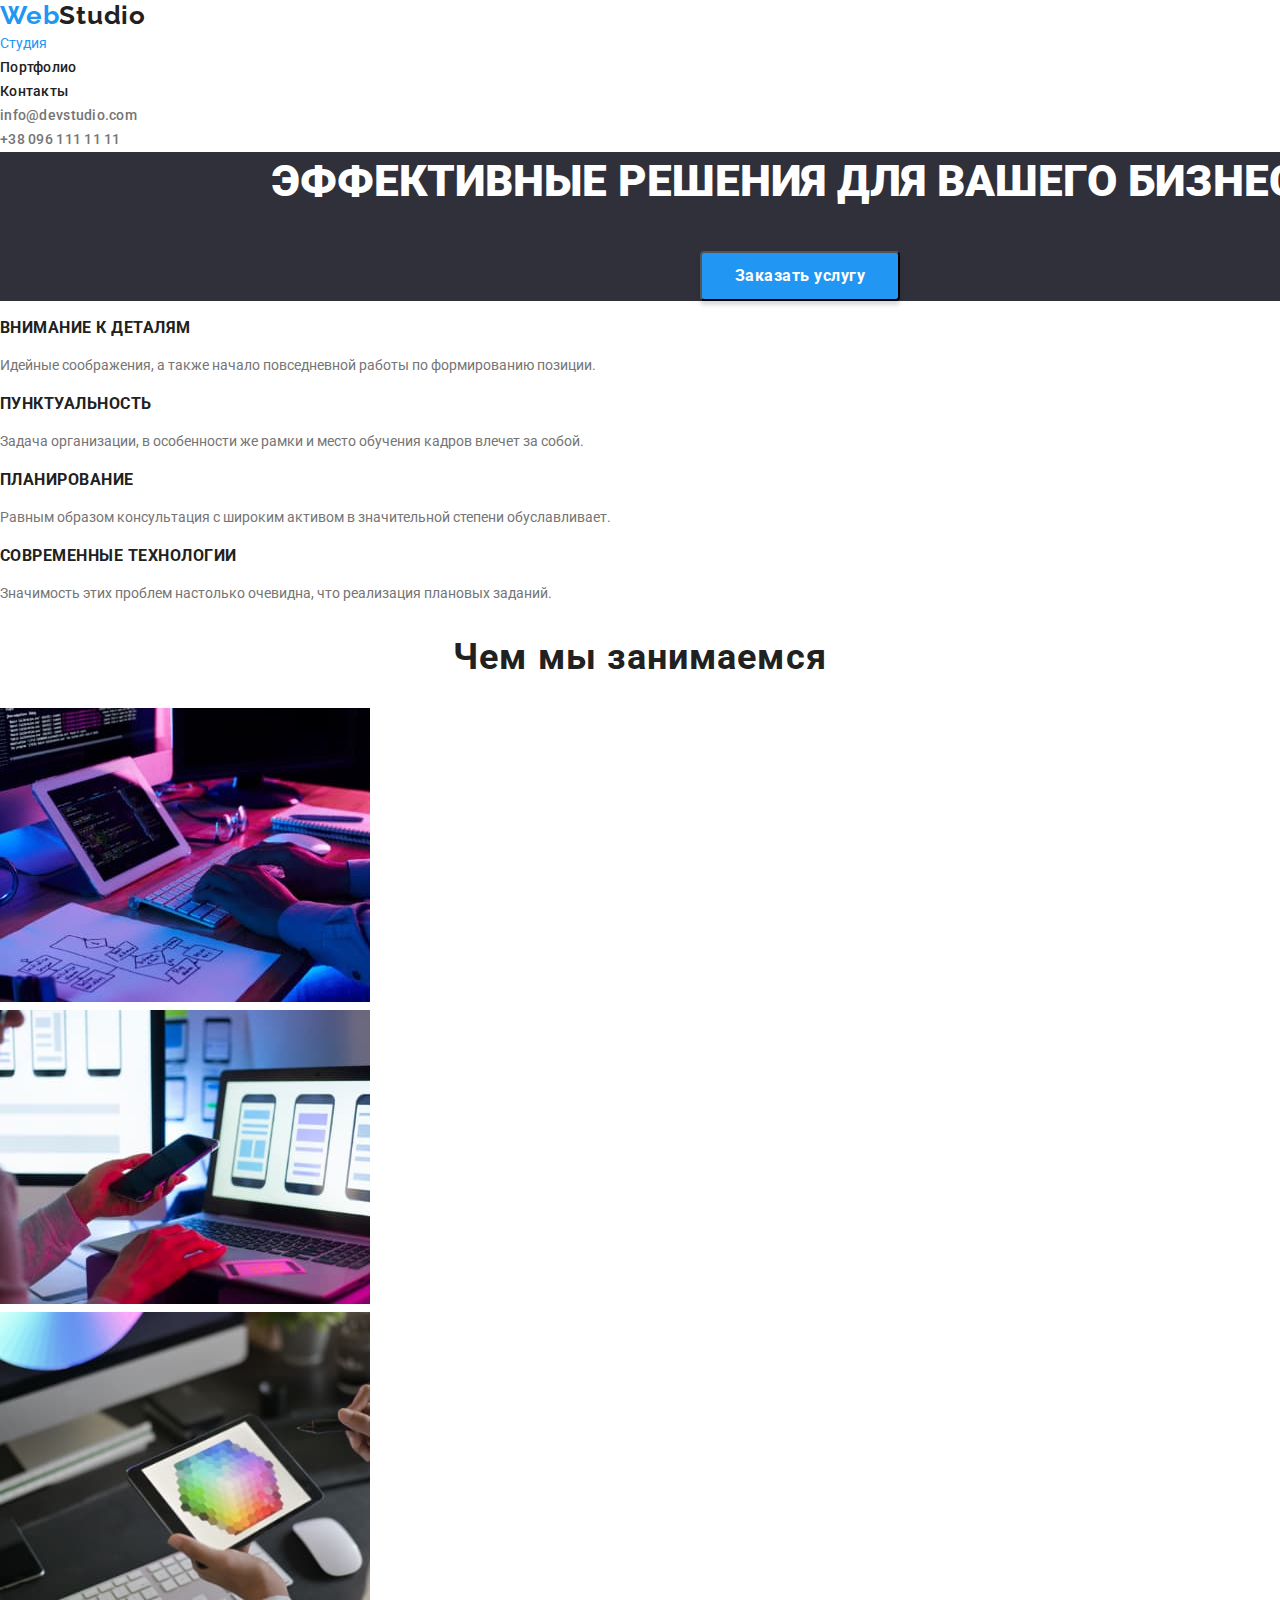
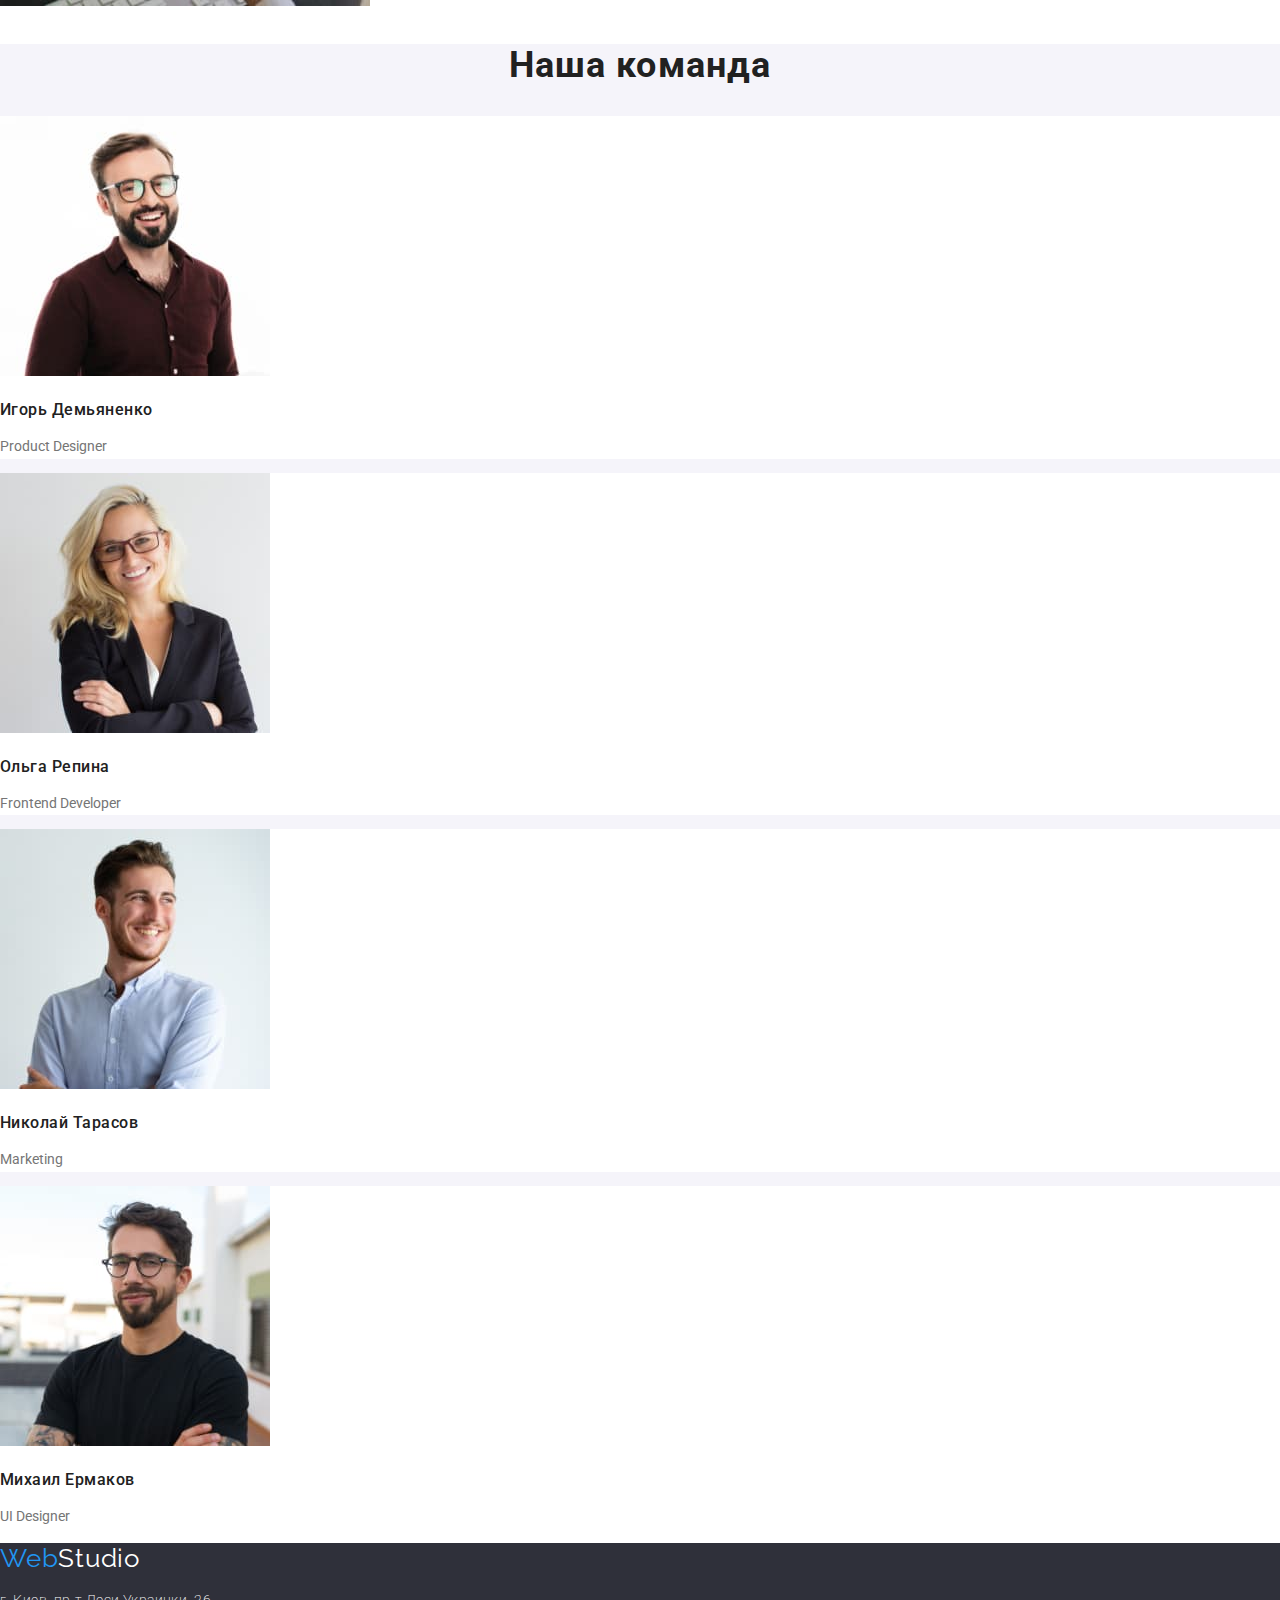
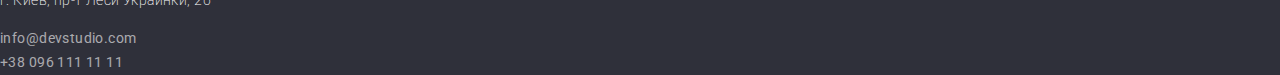
==== index.html @ 867badf3 "добавляет" ====
<!DOCTYPE html>
<html lang="ru">
<head>
    <meta charset="UTF-8">
    <meta http-equiv="X-UA-Compatible" content="IE=edge">
    <meta name="viewport" content="width=device-width, initial-scale=1.0">
    <title>Document</title>
    <link rel="preconnect" href="https://fonts.googleapis.com">
    <link rel="preconnect" href="https://fonts.gstatic.com" crossorigin>
    <link href="https://fonts.googleapis.com/css2?family=Raleway:wght@700&family=Roboto:wght@400;500;700;900&display=swap"
        rel="stylesheet">
    <link rel="stylesheet" href="https://cdnjs.cloudflare.com/ajax/libs/modern-normalize/1.1.0/modern-normalize.min.css"/>   
    <link rel="stylesheet" href="./css/styles.css"/>
</head>
<body>

    <!--Шапка-->
  <header>
    <div>
        <nav class="conteiner">
        <a href="WebStudio" class="logo"><span class="logo-text-blue">Web</span>Studio</a>
        <ul class="site-nav list">
            <li><a href="" class="link-current">Студия</a></li>
            <li><a href="./portfolio.html" class="link">Портфолио</a></li>
            <li><a href="" class="link">Контакты</a></li>
        </ul>
    </nav>
    <ul class="auth-nav list">
        <li><a href="mailto:info@devstudio.com" class="link">info@devstudio.com</a></li>
        <li><a href="tel:+380961111111" class="link">+38 096 111 11 11</a></li>
    </ul>
   </div>

  </header> 
 <main>
     
 <!--Главное фото-->
     <section class="hero">
         <h1 class="hero-title">Эффективные решения для вашего бизнеса</h1>
         <button type="button" class="button primary">Заказать услугу</button>
     </section>


 <section class="section">
    <h2 class="visually-hidden">feature</h2>
     <ul class="feature-list  list">
<li>
    <h3 class="title-text">Внимание к деталям</h3>
    <p>Идейные соображения, а также начало повседневной работы по формированию позиции.</p>

</li>
<li>
    <h3 class="title-text">Пунктуальность</h3>
    <p>Задача организации, в особенности же рамки и место обучения кадров влечет за собой.</p>
</li>
<li>
    <h3 class="title-text">Планирование</h3>
    <p>Равным образом консультация с широким активом в значительной степени обуславливает.</p>
</li>
<li>
    <h3 class="title-text">Современные технологии</h3>
    <p>Значимость этих проблем настолько очевидна, что реализация плановых заданий.</p>
</li>
     </ul>
     
</section>

<!--чем мы занимаемся-->
<section class="section">
<h2 class="section-title">Чем мы занимаемся</h2>
<ul class="list">
    <li>
        <img src="./images/box1.jpg" alt="работа с одной клавиатуры на ПК и планшете" width="370">
    </li>
    <li>
        <img src="./images/box2.jpg" alt="синхронизация телефона и ноутбука" width="370">
    </li>
    <li>
        <img src="./images/box3.jpg" alt="изображение на планшете" width="370">
    </li>
</ul>

</section>

<!--features-->
<section class="section-our-team">
    <h2 class="section-title">Наша команда</h2>
    <ul class="list">
    <li class="img">
        <img src="./images/imgигорь.jpg" alt="фото человека" width="270">
        <h3 class="img our-team-name">Игорь Демьяненко</h3>
        <p class="img hero-text" lang="en">Product Designer</p>
    </li>
    <li class="img">
        <img src="./images/img(1).jpg" alt="фото человека" width="270">
        <h3 class="our-team-name">Ольга Репина</h3>
        <p class="hero-text" lang="en">Frontend Developer</p>
    </li>
    <li class="img">
        <img src="./images/img(2).jpg" alt="фото человека" width="270">
        <h3 class="our-team-name">Николай Тарасов</h3>
        <p class="hero-text" lang="en">Marketing</p>
    </li>
    <li class="img">
        <img src="./images/img(3).jpg" alt="фото человека" width="270">
        <h3 class="our-team-name">Михаил Ермаков</h3>
        <p class="hero-text" lang="en">UI Designer</p>
    </li>
    </ul>
</section>
</main>
<!--footer-->

<footer class="footer">
<!--adres-->
<a href="WebStudio" class="logo-text-blue">Web<span class="logo-text-white">Studio</span></a>
     <address class="adress">
            <ul class="list">
                <li><p>г. Киев, пр-т Леси Украинки, 26</p></li>
                <li><a href="mailto:info@devstudio.com" class="link">info@devstudio.com</a></li>
                <li><a href="tel:+380961111111" class="link">+38 096 111 11 11</a></li>
            </ul>
    </address>
        
   
</footer>
</body>
</html>
---- css/styles.css ----
:root {
  --primary-text-color: #212121;
  --title-text-color: #757575;
  --hero-text-color: #ffffff;
  --accent-text-color: #2196f3;
  --primary-bg-color: white;
  --secondary-bg-color: #2f303a;
  --our-team-bg-color: #f5f4fa;
}

.conteiner {
  width: 1600px;
  height: 80px;
  left: 0px;
  top: 0px;
  display: inline-block;
  background: #ffffff;
}
body {
  background-color: var(--primary-bg-color);
  color: var(--title-text-color);
  font-family: Roboto, sans-serif;
  font-size: 14px;
  line-height: 1.71;
  outline: 2px solid tomato;
}

.link,
a,
h2,
p {
  text-decoration: none;
}

.visually-hidden {
  position: absolute;
  white-space: nowrap;
  width: 1px;
  height: 1px;
  overflow: hidden;
  border: 0;
  padding: 0;
  clip: rect(0 0 0 0);
  clip-path: inset(50%);
  margin: -1px;
}

.list {
  list-style: none;
  padding: 0px;
  margin: 0px;
}
.logo {
  color: var(--primary-text-color);
  font-weight: 700;
  font-family: Raleway, sans-serif;
  font-size: 26px;
  line-height: 1.19;
  letter-spacing: 0.03em;
  text-decoration: none;
}

.logo-text-blue {
  color: var(--accent-text-color);
  font-family: Raleway, sans-serif;
  font-size: 26px;
  line-height: 1.19;
  letter-spacing: 0.03em;
  text-decoration: none;
}

.logo-text-white {
  color: var(--primary-bg-color);
}

.hero {
  background-color: var(--secondary-bg-color);
  width: 1600px;
  left: 0px;
  top: 80px;
  text-align: center;
}

.hero-title {
  margin-top: 0px;
  margin-bottom: 40px;
  color: var(--hero-text-color);
  font-weight: 900;
  font-size: 44px;
  line-height: 1.36;

  text-transform: uppercase;
}

.button {
  color: var(--primary-text-color);
  background-color: var(--primary-bg-color);
  font-family: inherit;
  font-style: normal;
  font-weight: 500;
  font-size: 16px;
  line-height: 1.63;
  letter-spacing: 0.03em;
  cursor: pointer;
  border-radius: 0px;
  width: 200px;
  height: 50px;
  left: 700px;
  top: 430px;
}

.site-nav .link {
  color: var(--primary-text-color);
  font-weight: 500;
  font-size: 14px;
  line-height: 1.14;
  letter-spacing: 0.02em;
  text-decoration: none;
}
.link:hover,
.link:focus {
  color: var(--accent-text-color);
}

.link-current {
  color: var(--accent-text-color);
}

/* Ctrl + / */

.auth-nav .link {
  color: var(--title-text-color);
  font-weight: 500;
  font-size: 14px;
  line-height: 1.14;
  letter-spacing: 0.02em;
}

.link:hover,
.link:focus {
  color: var(--accent-text-color);
}
.section-title {
  color: var(--primary-text-color);
  font-weight: bold;
  font-size: 36px;
  line-height: 1.17;
  text-align: center;
  letter-spacing: 0.03em;
}

.img {
  background-color: var(--primary-bg-color);
}
/*features*/

.features-list .title {
  color: var(--primary-text-color);
  font-weight: 700;
  line-height: 1.14;
  letter-spacing: 0.03em;
}

.section-our-team {
  background: var(--our-team-bg-color);
}
.our-team-name {
  color: var(--primary-text-color);
  font-weight: 500;
  font-size: 16px;
  line-height: 1.19;
  letter-spacing: 0.03em;
}
.title-text {
  color: var(--primary-text-color);
  font-weight: 700;
  line-height: 1.19;
  letter-spacing: 0.03em;
  text-transform: uppercase;
}

/*Buttons*/

.button:hover,
.button:focus {
  color: var(--hero-text-color);
  background-color: var(--accent-text-color);
}
.current {
  color: var(--hero-text-color);
  background-color: var(--accent-text-color);
}

.button.primary {
  color: var(--hero-text-color);
  background-color: var(--accent-text-color);
  font-weight: 700;
  font-size: 16px;
  line-height: 1.14;
  min-width: 200px;
  height: 50px;
  left: 700px;
  top: 430px;
  display: inline-block;
  box-shadow: 0px 4px 4px rgba(0, 0, 0, 0.15);
  border-radius: 4px;
}

.footer {
  background-color: var(--secondary-bg-color);
}

.adress {
  color: var(--hero-text-color);
  font-family: Roboto, sans-serif;
  font-style: normal;
  font-weight: 200;
  font-size: 14px;
  line-height: 1.71;
  letter-spacing: 0.03em;
}

.adress .logo {
  color: var(--accent-text-color);
  font-family: Raleway, sans-serif;
  font-style: normal;
  font-size: 26px;
  line-height: 1.19;
  letter-spacing: 0.03em;
  text-decoration: none;
}
.logo-text-white {
  color: var(--hero-text-color);
}

.link {
  color: rgba(255, 255, 255, 0.6);
  font-weight: 400;
  font-size: 14px;
  line-height: 1.71;
  letter-spacing: 0.03em;
}

.link:hover,
.link:focus {
  color: var(--accent-text-color);
}

.subject {
  font-style: normal;
  font-weight: bold;
  font-size: 18px;
  line-height: 36px;
  letter-spacing: 0.06em;
  color: var(--primary-text-color);
}
.subject-text {
  font-size: 16px;
  line-height: 30px;
  letter-spacing: 0.03em;
  color: var(--title-text-color);
}
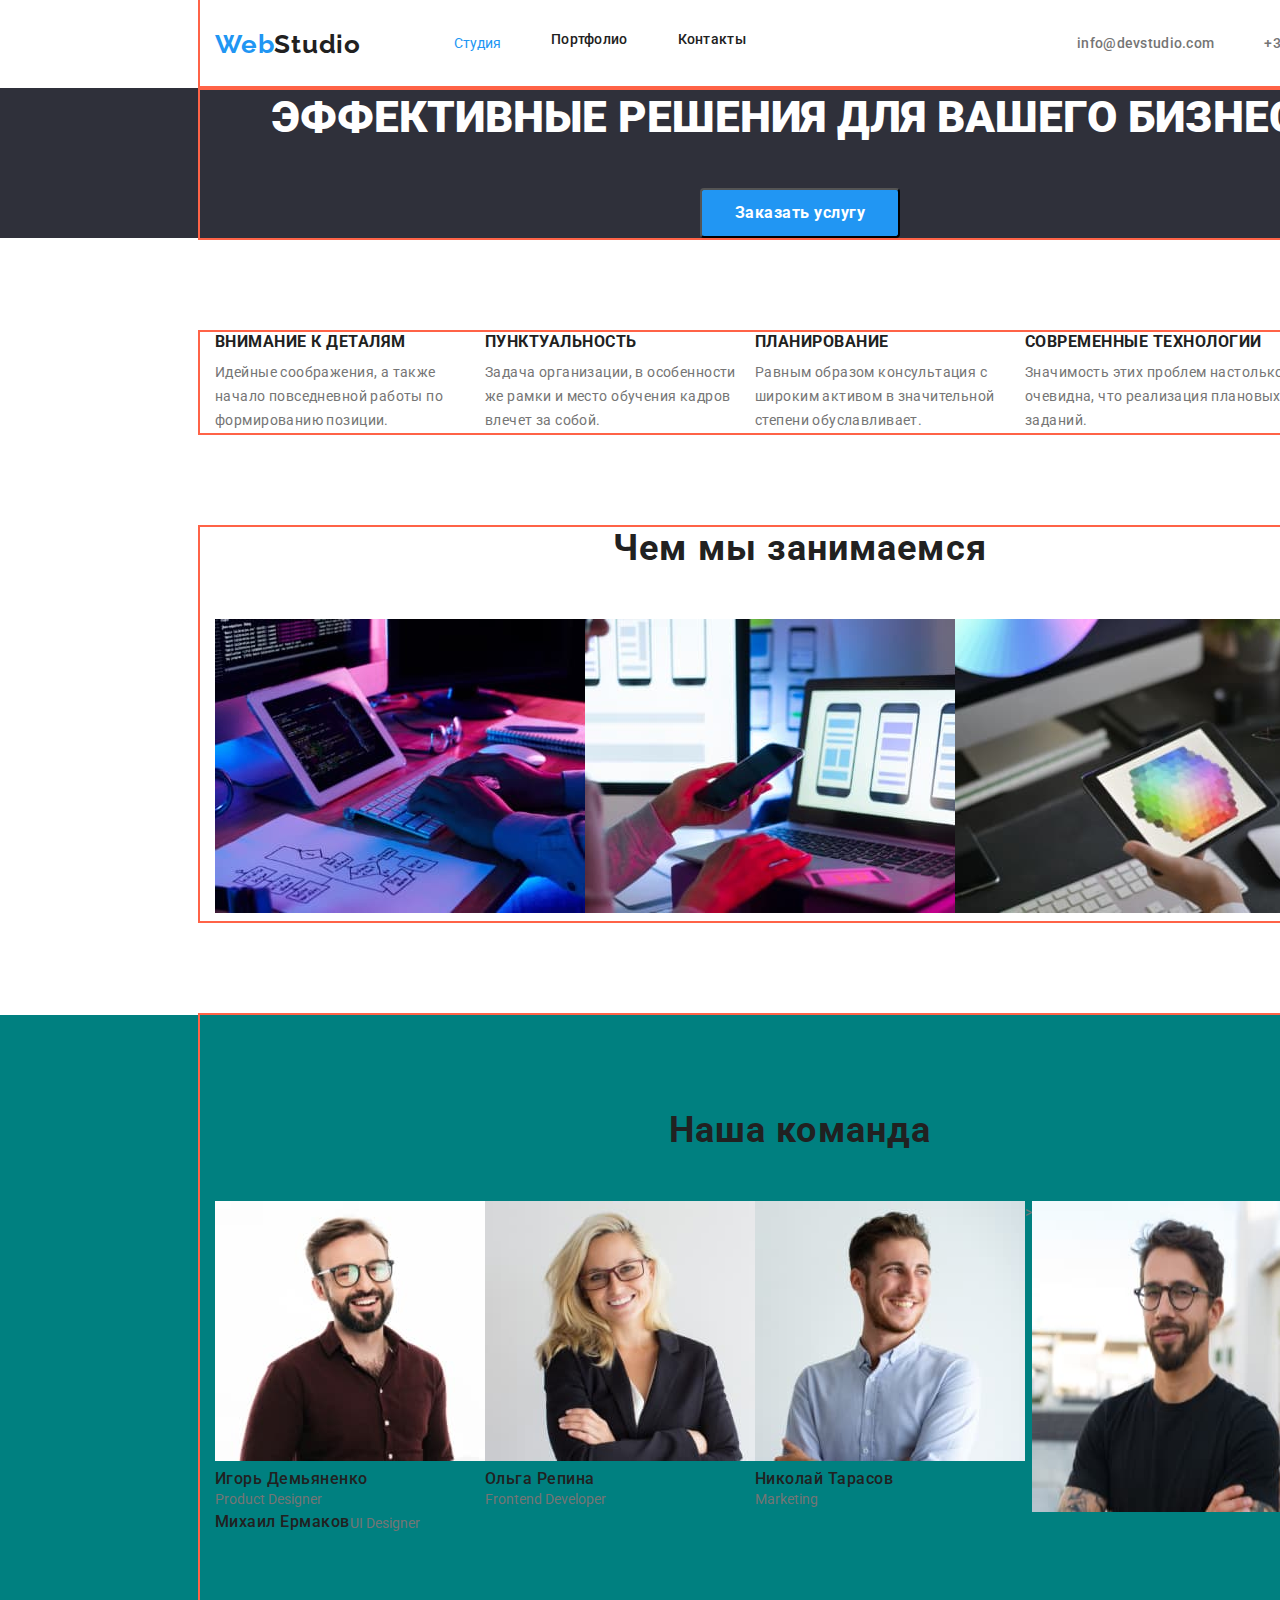
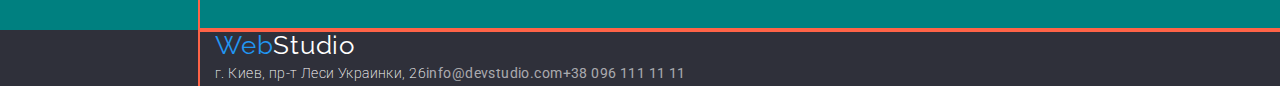
==== commit 4ccd33f7: "добавляет сетку" ====
--- a/index.html
+++ b/index.html
@@ -15,112 +15,126 @@
 <body>
 
     <!--Шапка-->
-  <header>
-    <div>
-        <nav class="conteiner">
+  <header class="page-header">
+    
+    <nav class="container main-nav">
         <a href="WebStudio" class="logo"><span class="logo-text-blue">Web</span>Studio</a>
-        <ul class="site-nav list">
-            <li><a href="" class="link-current">Студия</a></li>
-            <li><a href="./portfolio.html" class="link">Портфолио</a></li>
-            <li><a href="" class="link">Контакты</a></li>
-        </ul>
+      <ul class="site-nav list">
+            <li class="item"><a href="" class="link-current">Студия</a></li>
+            <li class="item"><a href="./portfolio.html" class="link">Портфолио</a></li>
+            <li class="item"><a href="" class="link">Контакты</a></li>
+      </ul>
+      <ul class="auth-nav list">
+        <li class="item"><a href="mailto:info@devstudio.com" class="link">info@devstudio.com</a></li>
+        <li class="item"><a href="tel:+380961111111" class="link">+38 096 111 11 11</a></li>
+      </ul>
     </nav>
-    <ul class="auth-nav list">
-        <li><a href="mailto:info@devstudio.com" class="link">info@devstudio.com</a></li>
-        <li><a href="tel:+380961111111" class="link">+38 096 111 11 11</a></li>
-    </ul>
-   </div>
-
+   
   </header> 
  <main>
      
  <!--Главное фото-->
      <section class="hero">
-         <h1 class="hero-title">Эффективные решения для вашего бизнеса</h1>
-         <button type="button" class="button primary">Заказать услугу</button>
+         <div class="container">
+            <h1 class="hero-title">Эффективные решения для вашего бизнеса</h1>
+            <button type="button" class="button primary">Заказать услугу</button>
+         </div>
      </section>
-
-
- <section class="section">
-    <h2 class="visually-hidden">feature</h2>
-     <ul class="feature-list  list">
-<li>
-    <h3 class="title-text">Внимание к деталям</h3>
-    <p>Идейные соображения, а также начало повседневной работы по формированию позиции.</p>
-
-</li>
-<li>
-    <h3 class="title-text">Пунктуальность</h3>
-    <p>Задача организации, в особенности же рамки и место обучения кадров влечет за собой.</p>
-</li>
-<li>
-    <h3 class="title-text">Планирование</h3>
-    <p>Равным образом консультация с широким активом в значительной степени обуславливает.</p>
-</li>
-<li>
-    <h3 class="title-text">Современные технологии</h3>
-    <p>Значимость этих проблем настолько очевидна, что реализация плановых заданий.</p>
-</li>
-     </ul>
      
+    <!--features-->
+     <section class="section">
+     <div class="container">
+        <h2 class="visually-hidden">feature</h2>
+        <ul class="feature-list">
+            <li class="item">
+                <h3 class="title-text">Внимание к деталям</h3>
+                <p class="lead">Идейные соображения, а также начало повседневной работы по формированию позиции.</p>
+        
+            </li>
+            <li class="item">
+                <h3 class="title-text">Пунктуальность</h3>
+                <p class="lead">Задача организации, в особенности же рамки и место обучения кадров влечет за собой.</p>
+            </li>
+            <li class="item">
+                <h3 class="title-text">Планирование</h3>
+                <p class="lead">Равным образом консультация с широким активом в значительной степени обуславливает.</p>
+            </li>
+            <li class="item">
+                <h3 class="title-text">Современные технологии</h3>
+                <p class="lead">Значимость этих проблем настолько очевидна, что реализация плановых заданий.</p>
+            </li>
+        </ul>
+     </div>
 </section>
 
 <!--чем мы занимаемся-->
 <section class="section">
-<h2 class="section-title">Чем мы занимаемся</h2>
-<ul class="list">
-    <li>
-        <img src="./images/box1.jpg" alt="работа с одной клавиатуры на ПК и планшете" width="370">
-    </li>
-    <li>
-        <img src="./images/box2.jpg" alt="синхронизация телефона и ноутбука" width="370">
-    </li>
-    <li>
-        <img src="./images/box3.jpg" alt="изображение на планшете" width="370">
-    </li>
-</ul>
+<div class="container">
+    <h2 class="section-title">Чем мы занимаемся</h2>
+    <ul class="list">
+        <li class="item-title">
+            <img src="./images/box1.jpg" alt="работа с одной клавиатуры на ПК и планшете" width="370">
+        </li>
+        <li class="item-title">
+            <img src="./images/box2.jpg" alt="синхронизация телефона и ноутбука" width="370">
+        </li>
+        <li class="item-title">
+            <img src="./images/box3.jpg" alt="изображение на планшете" width="370">
+        </li>
+    </ul>
+</div>
 
 </section>
 
-<!--features-->
-<section class="section-our-team">
-    <h2 class="section-title">Наша команда</h2>
-    <ul class="list">
-    <li class="img">
-        <img src="./images/imgигорь.jpg" alt="фото человека" width="270">
-        <h3 class="img our-team-name">Игорь Демьяненко</h3>
-        <p class="img hero-text" lang="en">Product Designer</p>
-    </li>
-    <li class="img">
-        <img src="./images/img(1).jpg" alt="фото человека" width="270">
-        <h3 class="our-team-name">Ольга Репина</h3>
-        <p class="hero-text" lang="en">Frontend Developer</p>
-    </li>
-    <li class="img">
-        <img src="./images/img(2).jpg" alt="фото человека" width="270">
-        <h3 class="our-team-name">Николай Тарасов</h3>
-        <p class="hero-text" lang="en">Marketing</p>
-    </li>
-    <li class="img">
-        <img src="./images/img(3).jpg" alt="фото человека" width="270">
-        <h3 class="our-team-name">Михаил Ермаков</h3>
-        <p class="hero-text" lang="en">UI Designer</p>
-    </li>
-    </ul>
+<!--our team-->
+
+<section class="section our-team">
+    <div class="container">
+        <div class="some-item">
+        <h2 class="section-title">Наша команда</h2>
+        <ul class="list">
+            <li class="item-team">
+                <img src="./images/imgигорь.jpg" alt="фото человека" width="270">
+                <h3 class="our-team-name">Игорь Демьяненко</h3>
+                <p lang="en">Product Designer</p>
+            </li>
+            <li class="item-team">
+                <img src="./images/img(1).jpg" alt="фото человека" width="270">
+                <h3 class="our-team-name">Ольга Репина</h3>
+                <p lang="en">Frontend Developer</p>
+            </li>
+            <li class="item-team">
+                <img src="./images/img(2).jpg" alt="фото человека" width="270">
+                <h3 class="our-team-name">Николай Тарасов</h3>
+                <p lang="en">Marketing</p>
+            </li>
+            <li class="item-team"></li>>
+                <img src="./images/img(3).jpg" alt="фото человека" width="270">
+                <h3 class="our-team-name">Михаил Ермаков</h3>
+                <p lang="en">UI Designer</p>
+            </li>
+        </ul>
+        </div>
+    </div>
+    
 </section>
 </main>
 <!--footer-->
 
 <footer class="footer">
 <!--adres-->
-<a href="WebStudio" class="logo-text-blue">Web<span class="logo-text-white">Studio</span></a>
-     <address class="adress">
-            <ul class="list">
-                <li><p>г. Киев, пр-т Леси Украинки, 26</p></li>
-                <li><a href="mailto:info@devstudio.com" class="link">info@devstudio.com</a></li>
-                <li><a href="tel:+380961111111" class="link">+38 096 111 11 11</a></li>
-            </ul>
-    </address>
+<div class="container">
+    <a href="WebStudio" class="logo-text-blue">Web<span class="logo-text-white">Studio</span></a>
+<address class="adress">
+    <ul class="list">
+        <li>
+            <p>г. Киев, пр-т Леси Украинки, 26</p>
+        </li>
+        <li><a href="mailto:info@devstudio.com" class="link">info@devstudio.com</a></li>
+        <li><a href="tel:+380961111111" class="link">+38 096 111 11 11</a></li>
+    </ul>
+</address>
+</div>
         
    
 </footer>
--- a/css/styles.css
+++ b/css/styles.css
@@ -8,21 +8,12 @@
   --our-team-bg-color: #f5f4fa;
 }
 
-.conteiner {
-  width: 1600px;
-  height: 80px;
-  left: 0px;
-  top: 0px;
-  display: inline-block;
-  background: #ffffff;
-}
 body {
   background-color: var(--primary-bg-color);
   color: var(--title-text-color);
   font-family: Roboto, sans-serif;
   font-size: 14px;
   line-height: 1.71;
-  outline: 2px solid tomato;
 }
 
 .link,
@@ -32,6 +23,17 @@
   text-decoration: none;
 }
 
+h1,
+h2,
+h3,
+h4,
+h5,
+h6,
+p,
+a {
+  margin-top: 0;
+  margin-bottom: 0;
+}
 .visually-hidden {
   position: absolute;
   white-space: nowrap;
@@ -46,9 +48,47 @@
 }
 
 .list {
+  display: flex;
+  flex-wrap: wrap;
   list-style: none;
   padding: 0px;
-  margin: 0px;
+  margin-right: 0px;
+  margin-bottom: 0;
+  margin-top: 0;
+}
+
+.list-item {
+  width: calc((100% - 60px) / 3);
+  margin-right: 30px;
+  margin-bottom: 30px;
+  margin-top: 0;
+  text-decoration: none;
+  background-color: teal;
+}
+
+.list-item:nth-child(3n) {
+  margin-right: 0;
+}
+
+.list-item:nth-last-child(-n + 3) {
+  margin-bottom: 0;
+}
+
+.container {
+  margin-left: 200px;
+  margin-right: 200px;
+  padding-left: 15px;
+  padding-right: 15px;
+  width: 1200px;
+  outline: 2px solid tomato;
+}
+
+.page-header {
+  width: 1600px;
+}
+
+.portfolio {
+  margin-bottom: 94px;
 }
 .logo {
   color: var(--primary-text-color);
@@ -76,9 +116,8 @@
 .hero {
   background-color: var(--secondary-bg-color);
   width: 1600px;
-  left: 0px;
-  top: 80px;
   text-align: center;
+  margin-bottom: 94px;
 }
 
 .hero-title {
@@ -88,7 +127,6 @@
   font-weight: 900;
   font-size: 44px;
   line-height: 1.36;
-
   text-transform: uppercase;
 }
 
@@ -102,14 +140,47 @@
   line-height: 1.63;
   letter-spacing: 0.03em;
   cursor: pointer;
-  border-radius: 0px;
-  width: 200px;
-  height: 50px;
-  left: 700px;
-  top: 430px;
+  border-radius: 4px;
+  min-width: 73px;
+  padding: 6px 22px;
+}
+.buttons {
+  margin-top: 94px;
+  padding-bottom: 94px;
+  width: 1600px;
+  background-color: tomato;
+  border: 1px solid #eeeeee;
+}
+
+.button-list {
+  padding-top: 94px;
+  padding-bottom: 34px;
+  margin-top: 0;
+  margin-bottom: 0;
+  list-style: none;
+  display: flex;
+  justify-content: center;
+}
+
+.button-list .item + .item {
+  margin-left: 8px;
+}
+
+.main-nav {
+  display: flex;
+  align-items: center;
+  justify-content: flex-start;
+}
+.site-nav {
+  display: flex;
+  margin-left: 93px;
 }
 
 .site-nav .link {
+  display: block;
+  padding-top: 32px;
+  padding-bottom: 32px;
+
   color: var(--primary-text-color);
   font-weight: 500;
   font-size: 14px;
@@ -117,16 +188,41 @@
   letter-spacing: 0.02em;
   text-decoration: none;
 }
+.site-nav .item {
+  color: var(--primary-text-color);
+  margin-right: 50px;
+}
+
+.site-nav .item:last-child {
+  margin-right: 0;
+}
+/*селектор соседа*/
+/*.site-nav .item + .item{
+  margin-left: 50;
+}
+/*селектор соседа*/
+
 .link:hover,
 .link:focus {
   color: var(--accent-text-color);
 }
 
 .link-current {
-  color: var(--accent-text-color);
-}
-
-/* Ctrl + / */
+  display: block;
+  padding-top: 32px;
+  padding-bottom: 32px;
+
+  color: var(--accent-text-color);
+}
+
+.auth-nav {
+  display: flex;
+  margin-left: auto;
+}
+
+.auth-nav .item + .item {
+  margin-left: 50px;
+}
 
 .auth-nav .link {
   color: var(--title-text-color);
@@ -140,6 +236,35 @@
 .link:focus {
   color: var(--accent-text-color);
 }
+
+/*features*/
+
+.feature-list {
+  display: center;
+  display: flex;
+  flex-wrap: wrap;
+  margin-top: 0;
+  margin-bottom: 94px;
+  padding-left: 0;
+  color: var(--primary-text-color);
+  font-weight: 700;
+  line-height: 1.14;
+  letter-spacing: 0.03em;
+  list-style: none;
+}
+
+.feature-list .item {
+  display: block;
+  width: 270px;
+  margin-left: 0;
+  margin-right: 0px;
+}
+
+/*display: block;
+  width: 270px;
+  margin-left: 0;
+  margin-right: 30px;*/
+
 .section-title {
   color: var(--primary-text-color);
   font-weight: bold;
@@ -147,22 +272,23 @@
   line-height: 1.17;
   text-align: center;
   letter-spacing: 0.03em;
-}
-
-.img {
-  background-color: var(--primary-bg-color);
-}
-/*features*/
-
-.features-list .title {
+  margin-top: 0;
+  margin-bottom: 50px;
+}
+
+.title {
   color: var(--primary-text-color);
   font-weight: 700;
   line-height: 1.14;
   letter-spacing: 0.03em;
 }
 
-.section-our-team {
-  background: var(--our-team-bg-color);
+.section.our-team {
+  background: teal;
+  width: 1600px;
+
+  margin-top: 94px;
+  margin-bottom: 0;
 }
 .our-team-name {
   color: var(--primary-text-color);
@@ -171,14 +297,32 @@
   line-height: 1.19;
   letter-spacing: 0.03em;
 }
+
+.some-item {
+  padding-top: 94px;
+  padding-bottom: 94px;
+}
 .title-text {
+  margin-left: 0;
   color: var(--primary-text-color);
   font-weight: 700;
   line-height: 1.19;
   letter-spacing: 0.03em;
   text-transform: uppercase;
-}
-
+  margin-top: 0;
+  margin-bottom: 10px;
+}
+
+.title-text:last-child {
+  margin-right: 0;
+}
+.lead {
+  color: var(--title-text-color);
+  font-weight: 400;
+  font-size: 14px;
+  line-height: 1.71;
+  letter-spacing: 0.03em;
+}
 /*Buttons*/
 
 .button:hover,
@@ -199,15 +343,14 @@
   line-height: 1.14;
   min-width: 200px;
   height: 50px;
-  left: 700px;
-  top: 430px;
   display: inline-block;
-  box-shadow: 0px 4px 4px rgba(0, 0, 0, 0.15);
   border-radius: 4px;
+  padding: 10px 32px;
 }
 
 .footer {
   background-color: var(--secondary-bg-color);
+  width: 1600px;
 }
 
 .adress {
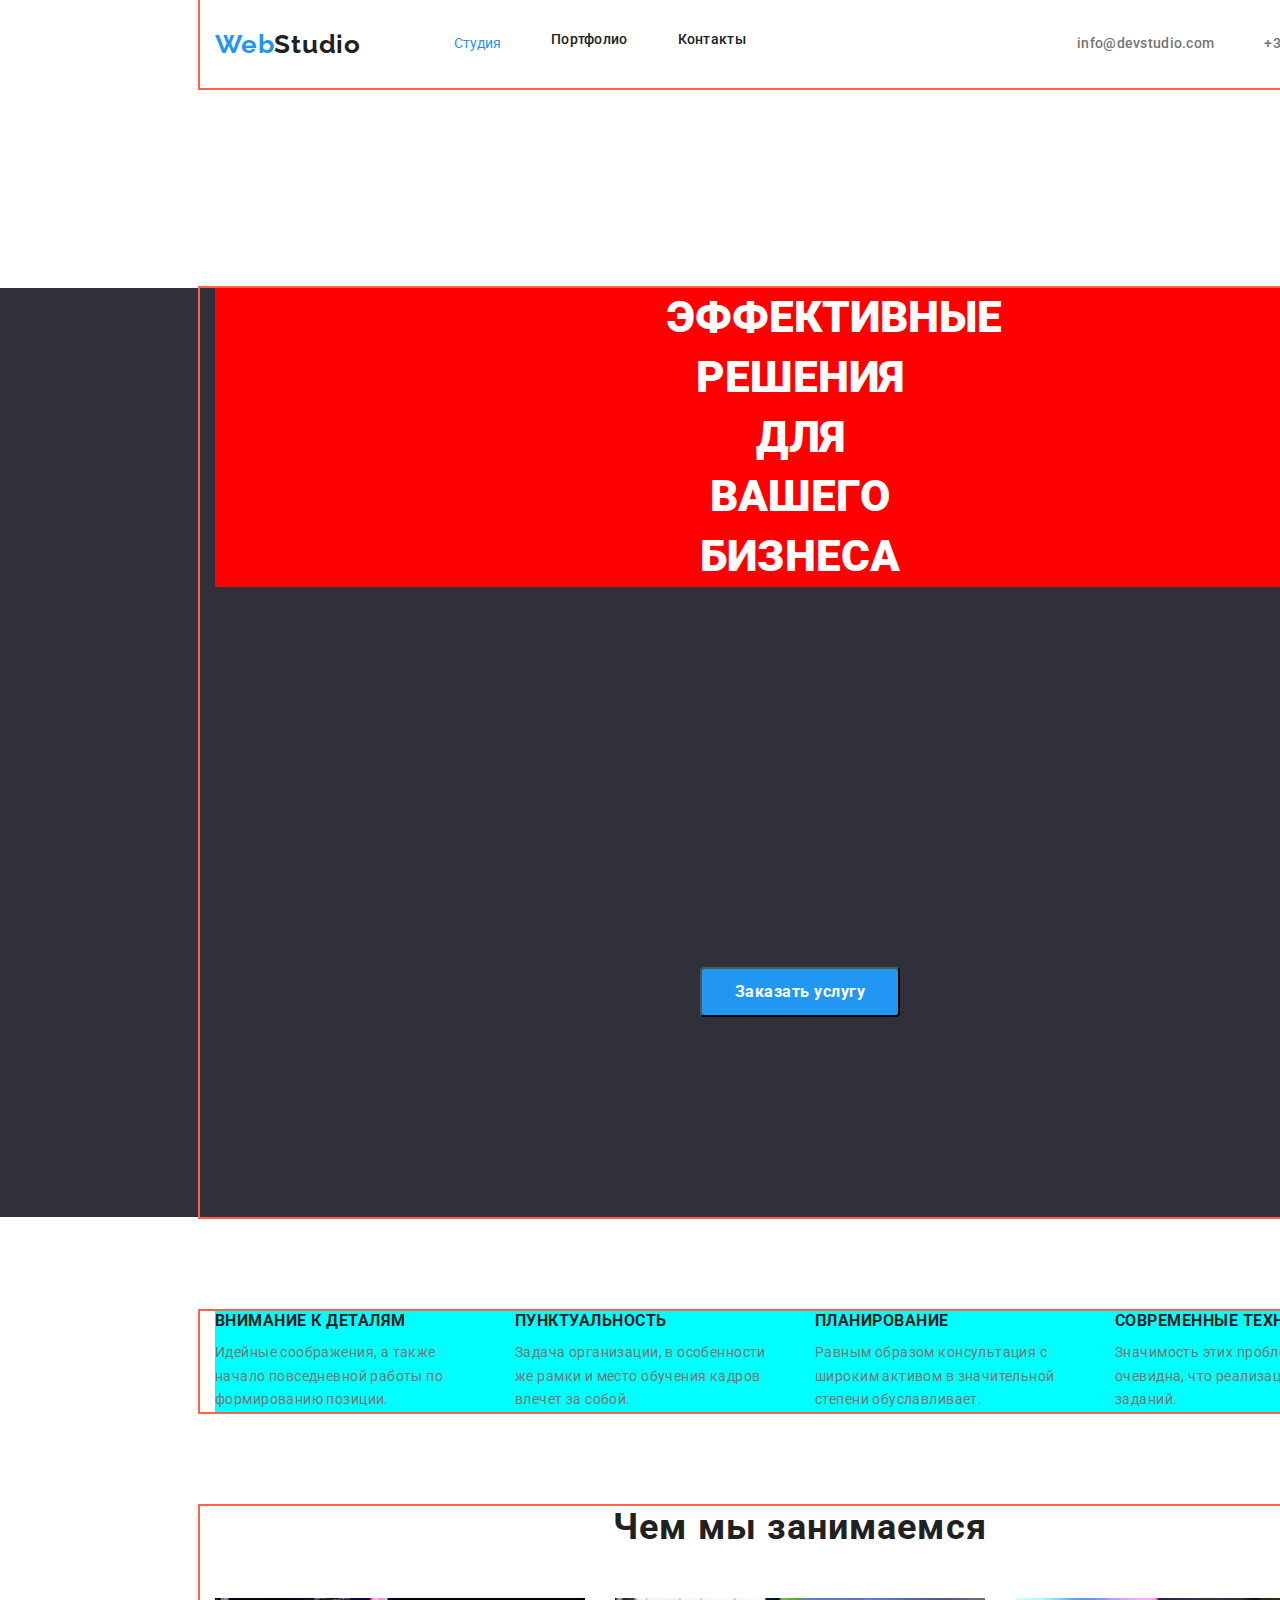
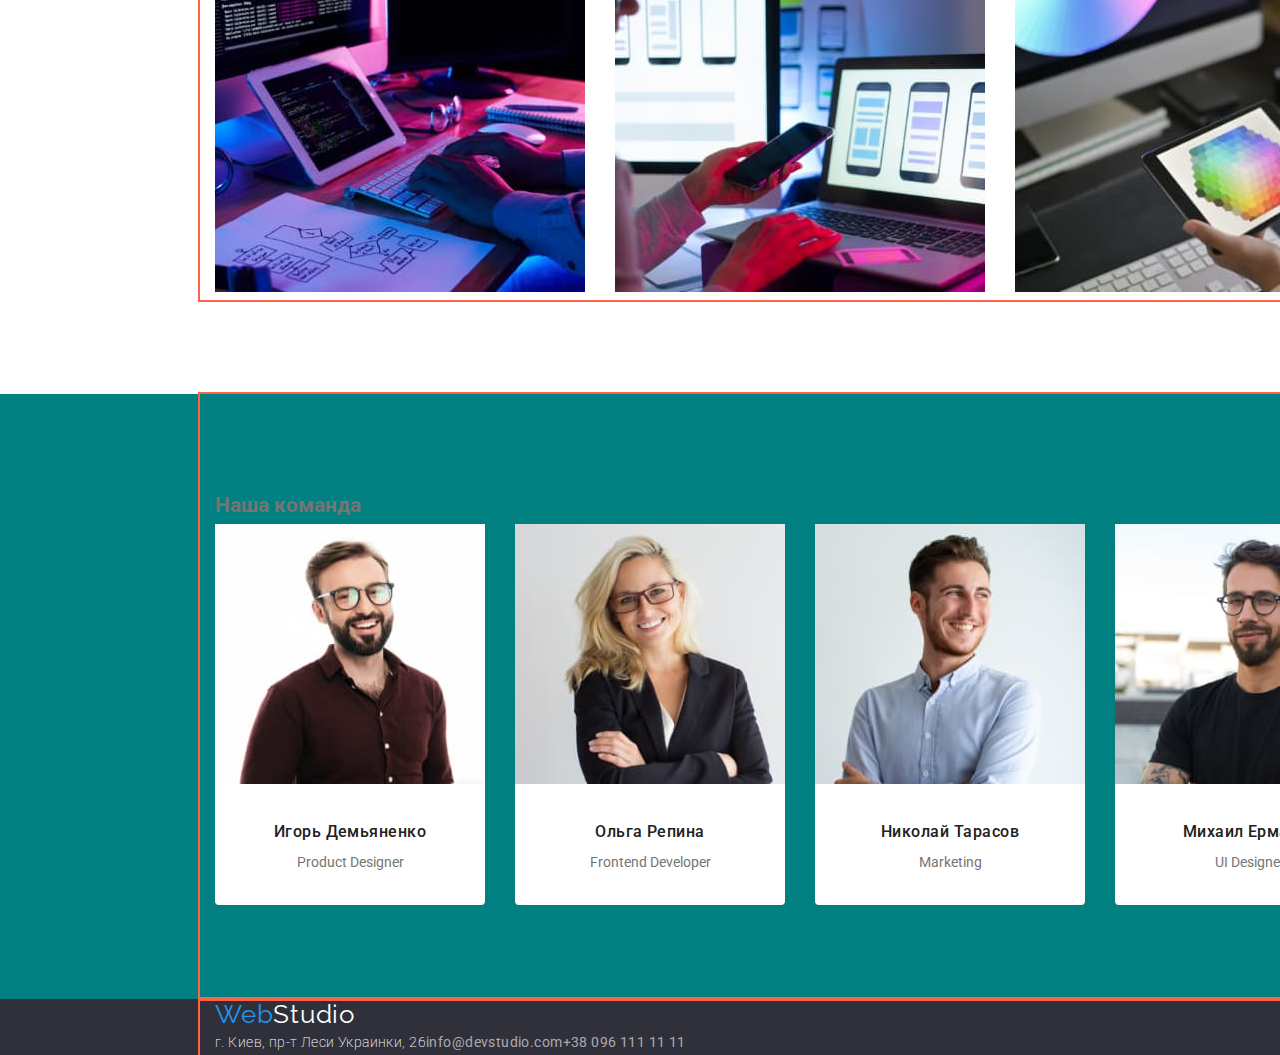
==== commit fbc156c0: "добавляет ДЗ №3 не законченное" ====
--- a/index.html
+++ b/index.html
@@ -46,20 +46,20 @@
      <div class="container">
         <h2 class="visually-hidden">feature</h2>
         <ul class="feature-list">
-            <li class="item">
+            <li class="feature-list-text">
                 <h3 class="title-text">Внимание к деталям</h3>
                 <p class="lead">Идейные соображения, а также начало повседневной работы по формированию позиции.</p>
         
             </li>
-            <li class="item">
+            <li class="feature-list-text">
                 <h3 class="title-text">Пунктуальность</h3>
                 <p class="lead">Задача организации, в особенности же рамки и место обучения кадров влечет за собой.</p>
             </li>
-            <li class="item">
+            <li class="feature-list-text">
                 <h3 class="title-text">Планирование</h3>
                 <p class="lead">Равным образом консультация с широким активом в значительной степени обуславливает.</p>
             </li>
-            <li class="item">
+            <li class="feature-list-text">
                 <h3 class="title-text">Современные технологии</h3>
                 <p class="lead">Значимость этих проблем настолько очевидна, что реализация плановых заданий.</p>
             </li>
@@ -68,17 +68,17 @@
 </section>
 
 <!--чем мы занимаемся-->
-<section class="section">
+<section class="section-about">
 <div class="container">
-    <h2 class="section-title">Чем мы занимаемся</h2>
+    <h2 class="section-about-title">Чем мы занимаемся</h2>
     <ul class="list">
-        <li class="item-title">
+        <li class="about-item">
             <img src="./images/box1.jpg" alt="работа с одной клавиатуры на ПК и планшете" width="370">
         </li>
-        <li class="item-title">
+        <li class="about-item">
             <img src="./images/box2.jpg" alt="синхронизация телефона и ноутбука" width="370">
         </li>
-        <li class="item-title">
+        <li class="about-item">
             <img src="./images/box3.jpg" alt="изображение на планшете" width="370">
         </li>
     </ul>
@@ -96,22 +96,22 @@
             <li class="item-team">
                 <img src="./images/imgигорь.jpg" alt="фото человека" width="270">
                 <h3 class="our-team-name">Игорь Демьяненко</h3>
-                <p lang="en">Product Designer</p>
+                <p class="our-team-text" lang="en">Product Designer</p>
             </li>
             <li class="item-team">
                 <img src="./images/img(1).jpg" alt="фото человека" width="270">
                 <h3 class="our-team-name">Ольга Репина</h3>
-                <p lang="en">Frontend Developer</p>
+                <p class="our-team-text" lang="en">Frontend Developer</p>
             </li>
             <li class="item-team">
                 <img src="./images/img(2).jpg" alt="фото человека" width="270">
                 <h3 class="our-team-name">Николай Тарасов</h3>
-                <p lang="en">Marketing</p>
+                <p class="our-team-text" lang="en">Marketing</p>
             </li>
-            <li class="item-team"></li>>
+            <li class="item-team">
                 <img src="./images/img(3).jpg" alt="фото человека" width="270">
                 <h3 class="our-team-name">Михаил Ермаков</h3>
-                <p lang="en">UI Designer</p>
+                <p class="our-team-text" lang="en">UI Designer</p>
             </li>
         </ul>
         </div>
--- a/css/styles.css
+++ b/css/styles.css
@@ -47,33 +47,6 @@
   margin: -1px;
 }
 
-.list {
-  display: flex;
-  flex-wrap: wrap;
-  list-style: none;
-  padding: 0px;
-  margin-right: 0px;
-  margin-bottom: 0;
-  margin-top: 0;
-}
-
-.list-item {
-  width: calc((100% - 60px) / 3);
-  margin-right: 30px;
-  margin-bottom: 30px;
-  margin-top: 0;
-  text-decoration: none;
-  background-color: teal;
-}
-
-.list-item:nth-child(3n) {
-  margin-right: 0;
-}
-
-.list-item:nth-last-child(-n + 3) {
-  margin-bottom: 0;
-}
-
 .container {
   margin-left: 200px;
   margin-right: 200px;
@@ -83,6 +56,33 @@
   outline: 2px solid tomato;
 }
 
+.list {
+  display: flex;
+  flex-wrap: wrap;
+  list-style: none;
+  padding: 0px;
+  margin-right: 0px;
+  margin-bottom: 0;
+  margin-top: 0;
+}
+
+.list-item {
+  width: calc((100% - 60px) / 3);
+  margin-right: 30px;
+  margin-bottom: 30px;
+  margin-top: 0;
+  text-decoration: none;
+  background-color: teal;
+}
+
+.list-item:nth-child(3n) {
+  margin-right: 0;
+}
+
+.list-item:nth-last-child(-n + 3) {
+  margin-bottom: 0;
+}
+
 .page-header {
   width: 1600px;
 }
@@ -121,13 +121,37 @@
 }
 
 .hero-title {
-  margin-top: 0px;
-  margin-bottom: 40px;
+  display: block;
+  text-align: center;
+  flex-wrap: wrap;
+  padding-left: 452px;
+  padding-right: 452px;
+  margin-top: 200px;
+  margin-bottom: 350px;
+  min-width: 696px;
   color: var(--hero-text-color);
   font-weight: 900;
   font-size: 44px;
   line-height: 1.36;
   text-transform: uppercase;
+  background-color: red;
+}
+
+.button.primary {
+  color: var(--hero-text-color);
+  background-color: var(--accent-text-color);
+  font-weight: 700;
+  font-size: 16px;
+  line-height: 1.14;
+  min-width: 200px;
+  margin-top: 30px;
+  margin-bottom: 200px;
+  height: 50px;
+  display: inline-block;
+  border-radius: 4px;
+  padding: 10px 32px;
+
+  justify-content: center;
 }
 
 .button {
@@ -166,6 +190,49 @@
   margin-left: 8px;
 }
 
+.section.our-team {
+  background: teal;
+  width: 1600px;
+  margin-top: 94px;
+  margin-bottom: 0;
+}
+
+.some-item {
+  padding-top: 94px;
+  padding-bottom: 94px;
+}
+
+.item-team {
+  width: 270px;
+  margin-right: 30px;
+  margin-bottom: 0px;
+  margin-top: 0;
+  text-decoration: none;
+  background-color: var(--hero-text-color);
+  border-radius: 0px 0px 4px 4px;
+}
+
+.item-team:last-child {
+  margin-right: 0;
+}
+
+.our-team-name {
+  color: var(--primary-text-color);
+  font-weight: 500;
+  font-size: 16px;
+  line-height: 1.19;
+  letter-spacing: 0.03em;
+  margin-top: 30px;
+  margin-bottom: 10px;
+  text-align: center;
+}
+
+.our-team-text {
+  margin-top: 10px;
+  margin-bottom: 30px;
+  text-align: center;
+}
+
 .main-nav {
   display: flex;
   align-items: center;
@@ -240,7 +307,6 @@
 /*features*/
 
 .feature-list {
-  display: center;
   display: flex;
   flex-wrap: wrap;
   margin-top: 0;
@@ -251,13 +317,18 @@
   line-height: 1.14;
   letter-spacing: 0.03em;
   list-style: none;
-}
-
-.feature-list .item {
-  display: block;
+  background-color: aqua;
+}
+
+.feature-list-text {
   width: 270px;
-  margin-left: 0;
-  margin-right: 0px;
+  margin-right: 30px;
+  margin-bottom: 0px;
+  margin-top: 0;
+}
+
+.feature-list-text:last-child {
+  margin-right: 0;
 }
 
 /*display: block;
@@ -265,7 +336,7 @@
   margin-left: 0;
   margin-right: 30px;*/
 
-.section-title {
+.section-about-title {
   color: var(--primary-text-color);
   font-weight: bold;
   font-size: 36px;
@@ -276,6 +347,17 @@
   margin-bottom: 50px;
 }
 
+.about-item {
+  width: 370px;
+  margin-right: 30px;
+  margin-bottom: 0px;
+  margin-top: 0;
+}
+
+.about-item:last-child {
+  margin-right: 0;
+}
+
 .title {
   color: var(--primary-text-color);
   font-weight: 700;
@@ -283,25 +365,6 @@
   letter-spacing: 0.03em;
 }
 
-.section.our-team {
-  background: teal;
-  width: 1600px;
-
-  margin-top: 94px;
-  margin-bottom: 0;
-}
-.our-team-name {
-  color: var(--primary-text-color);
-  font-weight: 500;
-  font-size: 16px;
-  line-height: 1.19;
-  letter-spacing: 0.03em;
-}
-
-.some-item {
-  padding-top: 94px;
-  padding-bottom: 94px;
-}
 .title-text {
   margin-left: 0;
   color: var(--primary-text-color);
@@ -333,19 +396,6 @@
 .current {
   color: var(--hero-text-color);
   background-color: var(--accent-text-color);
-}
-
-.button.primary {
-  color: var(--hero-text-color);
-  background-color: var(--accent-text-color);
-  font-weight: 700;
-  font-size: 16px;
-  line-height: 1.14;
-  min-width: 200px;
-  height: 50px;
-  display: inline-block;
-  border-radius: 4px;
-  padding: 10px 32px;
 }
 
 .footer {
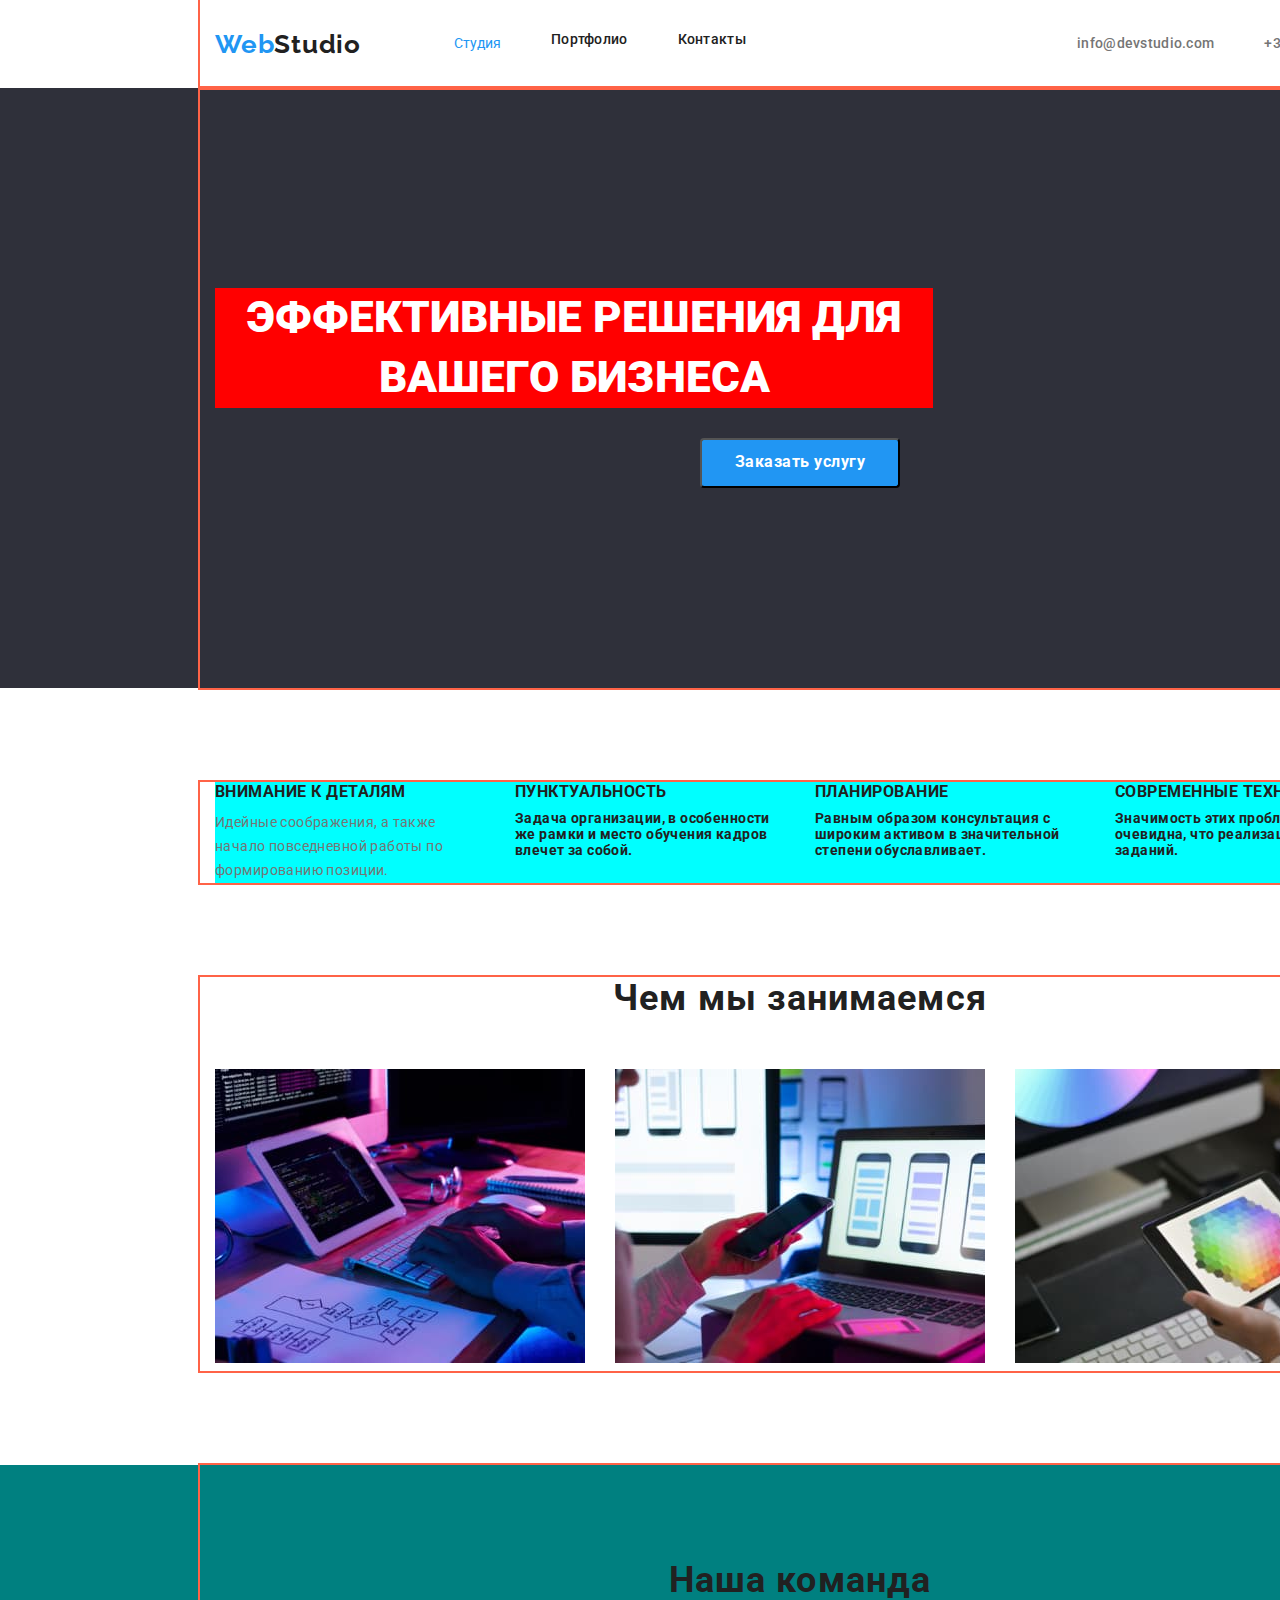
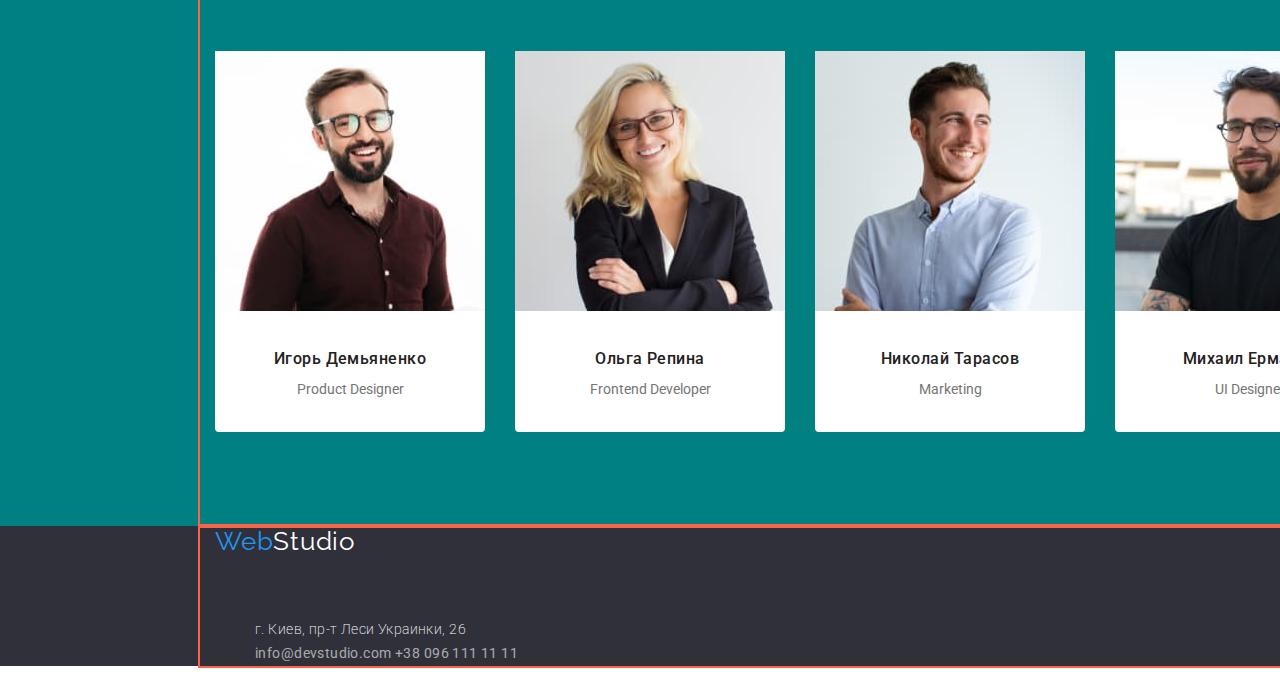
==== commit 702b123d: "добавляет правки героя и футера" ====
--- a/index.html
+++ b/index.html
@@ -19,7 +19,7 @@
     
     <nav class="container main-nav">
         <a href="WebStudio" class="logo"><span class="logo-text-blue">Web</span>Studio</a>
-      <ul class="site-nav list">
+      <ul class="header-site-nav list">
             <li class="item"><a href="" class="link-current">Студия</a></li>
             <li class="item"><a href="./portfolio.html" class="link">Портфолио</a></li>
             <li class="item"><a href="" class="link">Контакты</a></li>
@@ -48,7 +48,7 @@
         <ul class="feature-list">
             <li class="feature-list-text">
                 <h3 class="title-text">Внимание к деталям</h3>
-                <p class="lead">Идейные соображения, а также начало повседневной работы по формированию позиции.</p>
+                <p class="feature-lead">Идейные соображения, а также начало повседневной работы по формированию позиции.</p>
         
             </li>
             <li class="feature-list-text">
@@ -91,7 +91,7 @@
 <section class="section our-team">
     <div class="container">
         <div class="some-item">
-        <h2 class="section-title">Наша команда</h2>
+        <h2 class="section-about-title">Наша команда</h2>
         <ul class="list">
             <li class="item-team">
                 <img src="./images/imgигорь.jpg" alt="фото человека" width="270">
@@ -126,12 +126,12 @@
 <div class="container">
     <a href="WebStudio" class="logo-text-blue">Web<span class="logo-text-white">Studio</span></a>
 <address class="adress">
-    <ul class="list">
-        <li>
+    <ul class="adress-list">
+        <li class="adress-link">
             <p>г. Киев, пр-т Леси Украинки, 26</p>
         </li>
-        <li><a href="mailto:info@devstudio.com" class="link">info@devstudio.com</a></li>
-        <li><a href="tel:+380961111111" class="link">+38 096 111 11 11</a></li>
+        <li class="adress-link"><a href="mailto:info@devstudio.com" class="link">info@devstudio.com</a></li>
+        <li class="adress-link"><a href="tel:+380961111111" class="link">+38 096 111 11 11</a></li>
     </ul>
 </address>
 </div>
--- a/css/styles.css
+++ b/css/styles.css
@@ -121,14 +121,14 @@
 }
 
 .hero-title {
-  display: block;
+  display: inline-block;
+  flex-wrap: wrap;
   text-align: center;
-  flex-wrap: wrap;
-  padding-left: 452px;
-  padding-right: 452px;
+  min-width: 696px;
   margin-top: 200px;
-  margin-bottom: 350px;
-  min-width: 696px;
+  margin-right: 452px;
+  margin-bottom: 0;
+  margin-left: 452;
   color: var(--hero-text-color);
   font-weight: 900;
   font-size: 44px;
@@ -238,12 +238,12 @@
   align-items: center;
   justify-content: flex-start;
 }
-.site-nav {
+.header-site-nav {
   display: flex;
   margin-left: 93px;
 }
 
-.site-nav .link {
+.header-site-nav .link {
   display: block;
   padding-top: 32px;
   padding-bottom: 32px;
@@ -255,12 +255,21 @@
   letter-spacing: 0.02em;
   text-decoration: none;
 }
-.site-nav .item {
+
+.site-nav .link {
+  color: var(--primary-text-color);
+  font-weight: 500;
+  font-size: 14px;
+  line-height: 1.14;
+  letter-spacing: 0.02em;
+  text-decoration: none;
+}
+.header-site-nav .item {
   color: var(--primary-text-color);
   margin-right: 50px;
 }
 
-.site-nav .item:last-child {
+.header-site-nav .item:last-child {
   margin-right: 0;
 }
 /*селектор соседа*/
@@ -379,7 +388,7 @@
 .title-text:last-child {
   margin-right: 0;
 }
-.lead {
+.feature-lead {
   color: var(--title-text-color);
   font-weight: 400;
   font-size: 14px;
@@ -411,6 +420,14 @@
   font-size: 14px;
   line-height: 1.71;
   letter-spacing: 0.03em;
+}
+
+.adress-list {
+  list-style: none;
+  margin-top: 60px;
+  margin-right: auto;
+  margin-bottom: 20px;
+  margin-left: 0;
 }
 
 .adress .logo {
@@ -424,6 +441,10 @@
 }
 .logo-text-white {
   color: var(--hero-text-color);
+}
+
+.adress-link {
+  display: inline;
 }
 
 .link {
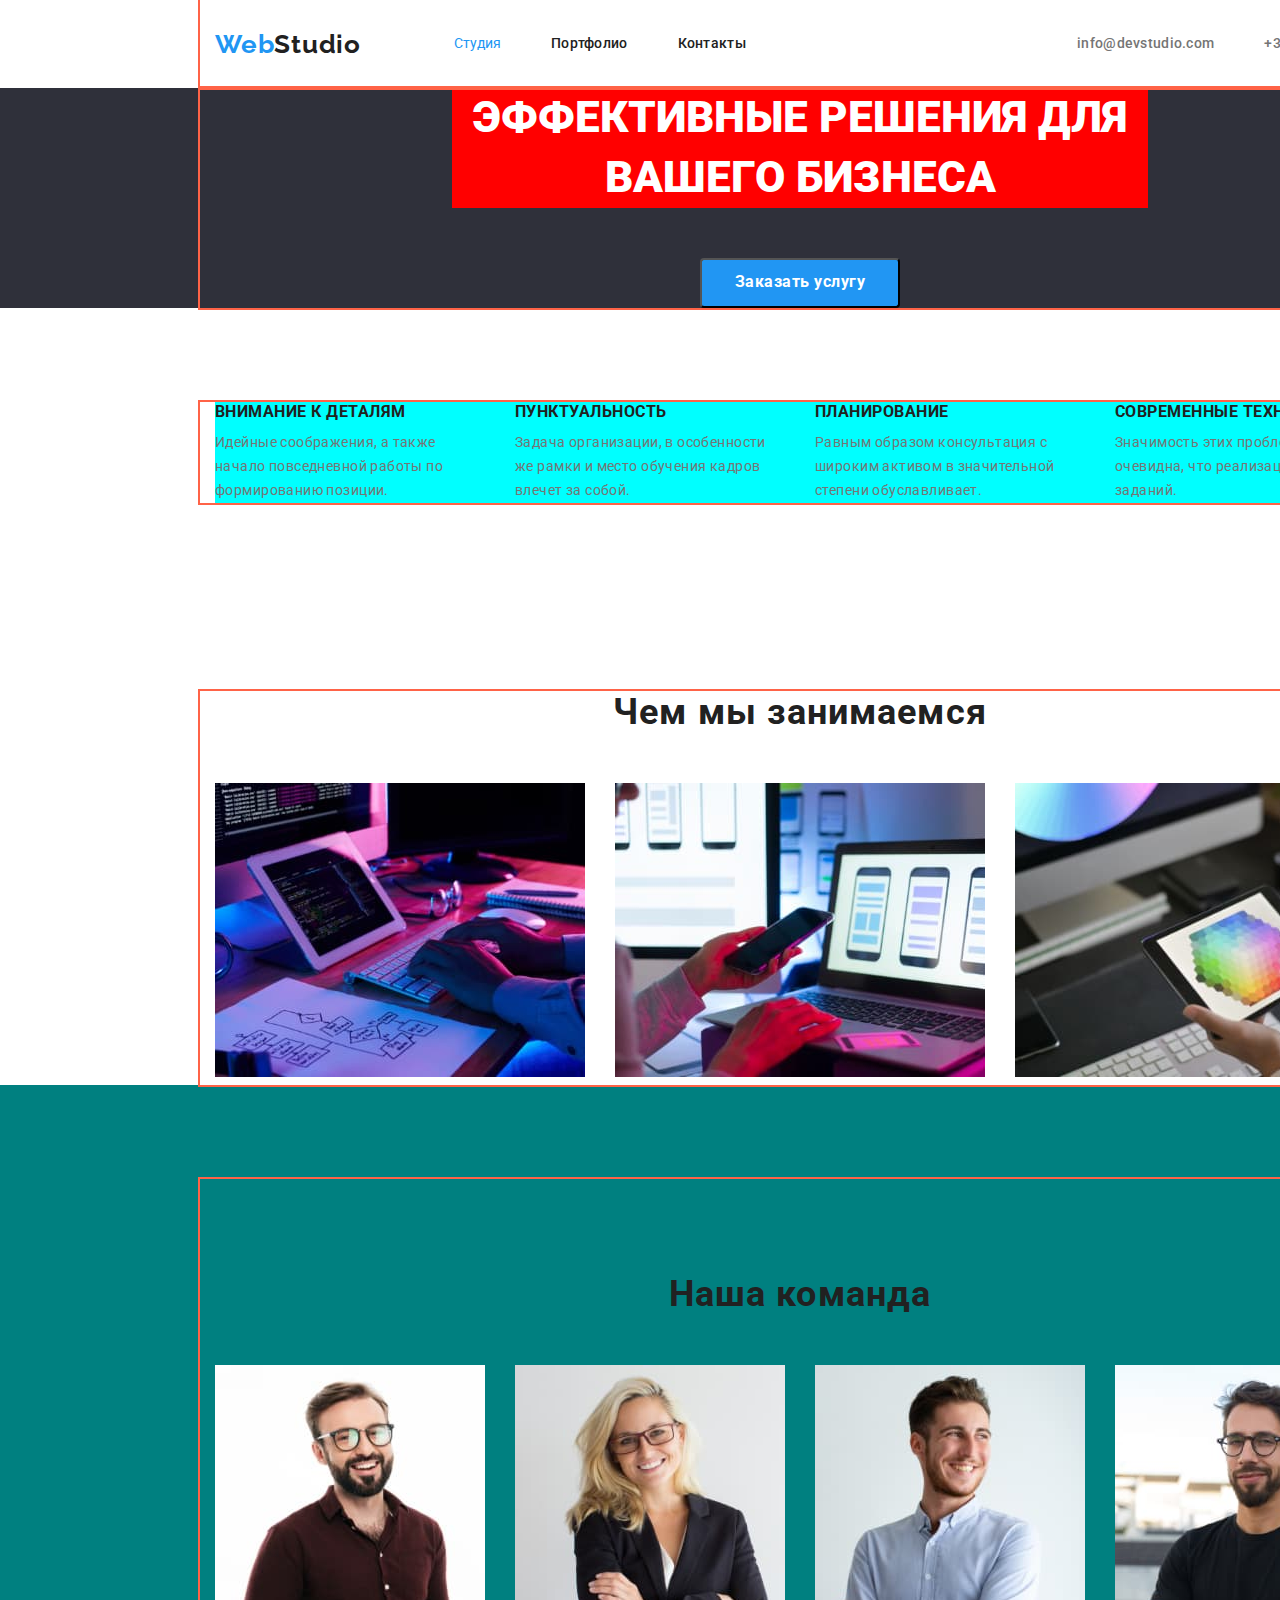
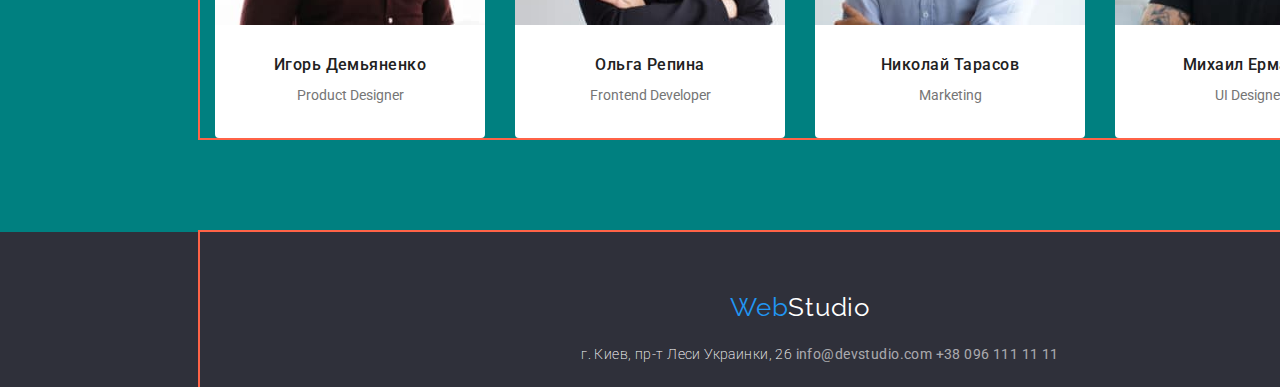
==== commit 94e94547: "добавляет правки в ДЗ №3" ====
--- a/index.html
+++ b/index.html
@@ -53,15 +53,15 @@
             </li>
             <li class="feature-list-text">
                 <h3 class="title-text">Пунктуальность</h3>
-                <p class="lead">Задача организации, в особенности же рамки и место обучения кадров влечет за собой.</p>
+                <p class="feature-lead">Задача организации, в особенности же рамки и место обучения кадров влечет за собой.</p>
             </li>
             <li class="feature-list-text">
                 <h3 class="title-text">Планирование</h3>
-                <p class="lead">Равным образом консультация с широким активом в значительной степени обуславливает.</p>
+                <p class="feature-lead">Равным образом консультация с широким активом в значительной степени обуславливает.</p>
             </li>
             <li class="feature-list-text">
                 <h3 class="title-text">Современные технологии</h3>
-                <p class="lead">Значимость этих проблем настолько очевидна, что реализация плановых заданий.</p>
+                <p class="feature-lead">Значимость этих проблем настолько очевидна, что реализация плановых заданий.</p>
             </li>
         </ul>
      </div>
@@ -90,31 +90,40 @@
 
 <section class="section our-team">
     <div class="container">
-        <div class="some-item">
-        <h2 class="section-about-title">Наша команда</h2>
+       
+        <h2 class="section-our-title">Наша команда</h2>
         <ul class="list">
             <li class="item-team">
-                <img src="./images/imgигорь.jpg" alt="фото человека" width="270">
+                <img class="our-team-img" src="./images/imgигорь.jpg" alt="фото человека" width="270">
+            <div class="our-team-card">
                 <h3 class="our-team-name">Игорь Демьяненко</h3>
                 <p class="our-team-text" lang="en">Product Designer</p>
+            </div>
             </li>
             <li class="item-team">
-                <img src="./images/img(1).jpg" alt="фото человека" width="270">
+                <img class="our-team-img" src="./images/img(1).jpg" alt="фото человека" width="270">
+            <div class="our-team-card">
                 <h3 class="our-team-name">Ольга Репина</h3>
                 <p class="our-team-text" lang="en">Frontend Developer</p>
+            </div>
+                
             </li>
             <li class="item-team">
-                <img src="./images/img(2).jpg" alt="фото человека" width="270">
+                <img class="our-team-img" src="./images/img(2).jpg" alt="фото человека" width="270">
+            <div class="our-team-card">
                 <h3 class="our-team-name">Николай Тарасов</h3>
                 <p class="our-team-text" lang="en">Marketing</p>
+            </div>
             </li>
             <li class="item-team">
-                <img src="./images/img(3).jpg" alt="фото человека" width="270">
+                <img class="our-team-img" src="./images/img(3).jpg" alt="фото человека" width="270">
+            <div class="our-team-card">
                 <h3 class="our-team-name">Михаил Ермаков</h3>
                 <p class="our-team-text" lang="en">UI Designer</p>
+             </div>
             </li>
         </ul>
-        </div>
+        
     </div>
     
 </section>
@@ -124,7 +133,10 @@
 <footer class="footer">
 <!--adres-->
 <div class="container">
-    <a href="WebStudio" class="logo-text-blue">Web<span class="logo-text-white">Studio</span></a>
+    <div class="adress-logo">
+        <a href="WebStudio" class="logo-text-blue">Web<span class="logo-text-white">Studio</span></a>
+    </div>
+    
 <address class="adress">
     <ul class="adress-list">
         <li class="adress-link">
--- a/css/styles.css
+++ b/css/styles.css
@@ -48,6 +48,7 @@
 }
 
 .container {
+  text-align: center;
   margin-left: 200px;
   margin-right: 200px;
   padding-left: 15px;
@@ -83,14 +84,13 @@
   margin-bottom: 0;
 }
 
-.page-header {
-  width: 1600px;
-}
-
 .portfolio {
   margin-bottom: 94px;
 }
 .logo {
+  padding-top: 24px;
+  padding-bottom: 24px;
+
   color: var(--primary-text-color);
   font-weight: 700;
   font-family: Raleway, sans-serif;
@@ -115,20 +115,18 @@
 
 .hero {
   background-color: var(--secondary-bg-color);
-  width: 1600px;
-  text-align: center;
-  margin-bottom: 94px;
+  padding: auto;
+  text-align: center;
 }
 
 .hero-title {
-  display: inline-block;
+  display: block;
   flex-wrap: wrap;
   text-align: center;
-  min-width: 696px;
-  margin-top: 200px;
-  margin-right: 452px;
-  margin-bottom: 0;
-  margin-left: 452;
+  width: 696px;
+  margin: 0 auto;
+  margin-bottom: 50px;
+
   color: var(--hero-text-color);
   font-weight: 900;
   font-size: 44px;
@@ -144,8 +142,7 @@
   font-size: 16px;
   line-height: 1.14;
   min-width: 200px;
-  margin-top: 30px;
-  margin-bottom: 200px;
+
   height: 50px;
   display: inline-block;
   border-radius: 4px;
@@ -191,15 +188,23 @@
 }
 
 .section.our-team {
-  background: teal;
-  width: 1600px;
-  margin-top: 94px;
-  margin-bottom: 0;
-}
-
-.some-item {
   padding-top: 94px;
   padding-bottom: 94px;
+
+  margin-bottom: 0;
+  background: teal;
+}
+
+.section-our-title {
+  padding-top: 94px;
+  color: var(--primary-text-color);
+  font-weight: bold;
+  font-size: 36px;
+  line-height: 1.17;
+  text-align: center;
+  letter-spacing: 0.03em;
+  margin-top: 0;
+  margin-bottom: 50px;
 }
 
 .item-team {
@@ -216,6 +221,17 @@
   margin-right: 0;
 }
 
+.our-team-img {
+  display: block;
+  max-width: 100%;
+  height: auto;
+}
+
+.our-team-card {
+  display: inline;
+  padding: 0;
+}
+
 .our-team-name {
   color: var(--primary-text-color);
   font-weight: 500;
@@ -223,7 +239,7 @@
   line-height: 1.19;
   letter-spacing: 0.03em;
   margin-top: 30px;
-  margin-bottom: 10px;
+
   text-align: center;
 }
 
@@ -284,16 +300,19 @@
 }
 
 .link-current {
+  color: var(--accent-text-color);
   display: block;
   padding-top: 32px;
   padding-bottom: 32px;
-
-  color: var(--accent-text-color);
+  font-size: 14px;
+  line-height: 1.14;
 }
 
 .auth-nav {
   display: flex;
   margin-left: auto;
+  padding-top: 32px;
+  padding-bottom: 32px;
 }
 
 .auth-nav .item + .item {
@@ -314,6 +333,11 @@
 }
 
 /*features*/
+
+.section {
+  padding-top: 94px;
+  padding-bottom: 94px;
+}
 
 .feature-list {
   display: flex;
@@ -340,11 +364,39 @@
   margin-right: 0;
 }
 
+.title-text {
+  text-align: left;
+  margin-left: 0;
+  color: var(--primary-text-color);
+  font-weight: 700;
+  line-height: 1.19;
+  letter-spacing: 0.03em;
+  text-transform: uppercase;
+  margin-top: 0;
+  margin-bottom: 10px;
+}
+
+.title-text:last-child {
+  margin-right: 0;
+}
+.feature-lead {
+  text-align: left;
+  color: var(--title-text-color);
+  font-weight: 400;
+  font-size: 14px;
+  line-height: 1.71;
+  letter-spacing: 0.03em;
+}
+
 /*display: block;
   width: 270px;
   margin-left: 0;
   margin-right: 30px;*/
 
+.section-about {
+  padding-bottom: 94;
+}
+
 .section-about-title {
   color: var(--primary-text-color);
   font-weight: bold;
@@ -374,27 +426,6 @@
   letter-spacing: 0.03em;
 }
 
-.title-text {
-  margin-left: 0;
-  color: var(--primary-text-color);
-  font-weight: 700;
-  line-height: 1.19;
-  letter-spacing: 0.03em;
-  text-transform: uppercase;
-  margin-top: 0;
-  margin-bottom: 10px;
-}
-
-.title-text:last-child {
-  margin-right: 0;
-}
-.feature-lead {
-  color: var(--title-text-color);
-  font-weight: 400;
-  font-size: 14px;
-  line-height: 1.71;
-  letter-spacing: 0.03em;
-}
 /*Buttons*/
 
 .button:hover,
@@ -408,8 +439,8 @@
 }
 
 .footer {
+  text-align: left;
   background-color: var(--secondary-bg-color);
-  width: 1600px;
 }
 
 .adress {
@@ -423,14 +454,19 @@
 }
 
 .adress-list {
+  display: inline-block;
+  margin: 0;
   list-style: none;
-  margin-top: 60px;
+
   margin-right: auto;
   margin-bottom: 20px;
   margin-left: 0;
 }
 
-.adress .logo {
+.adress-logo {
+  display: block;
+  padding-top: 60px;
+  padding-bottom: 20px;
   color: var(--accent-text-color);
   font-family: Raleway, sans-serif;
   font-style: normal;
@@ -444,7 +480,8 @@
 }
 
 .adress-link {
-  display: inline;
+  display: inline-block;
+  margin: 0;
 }
 
 .link {
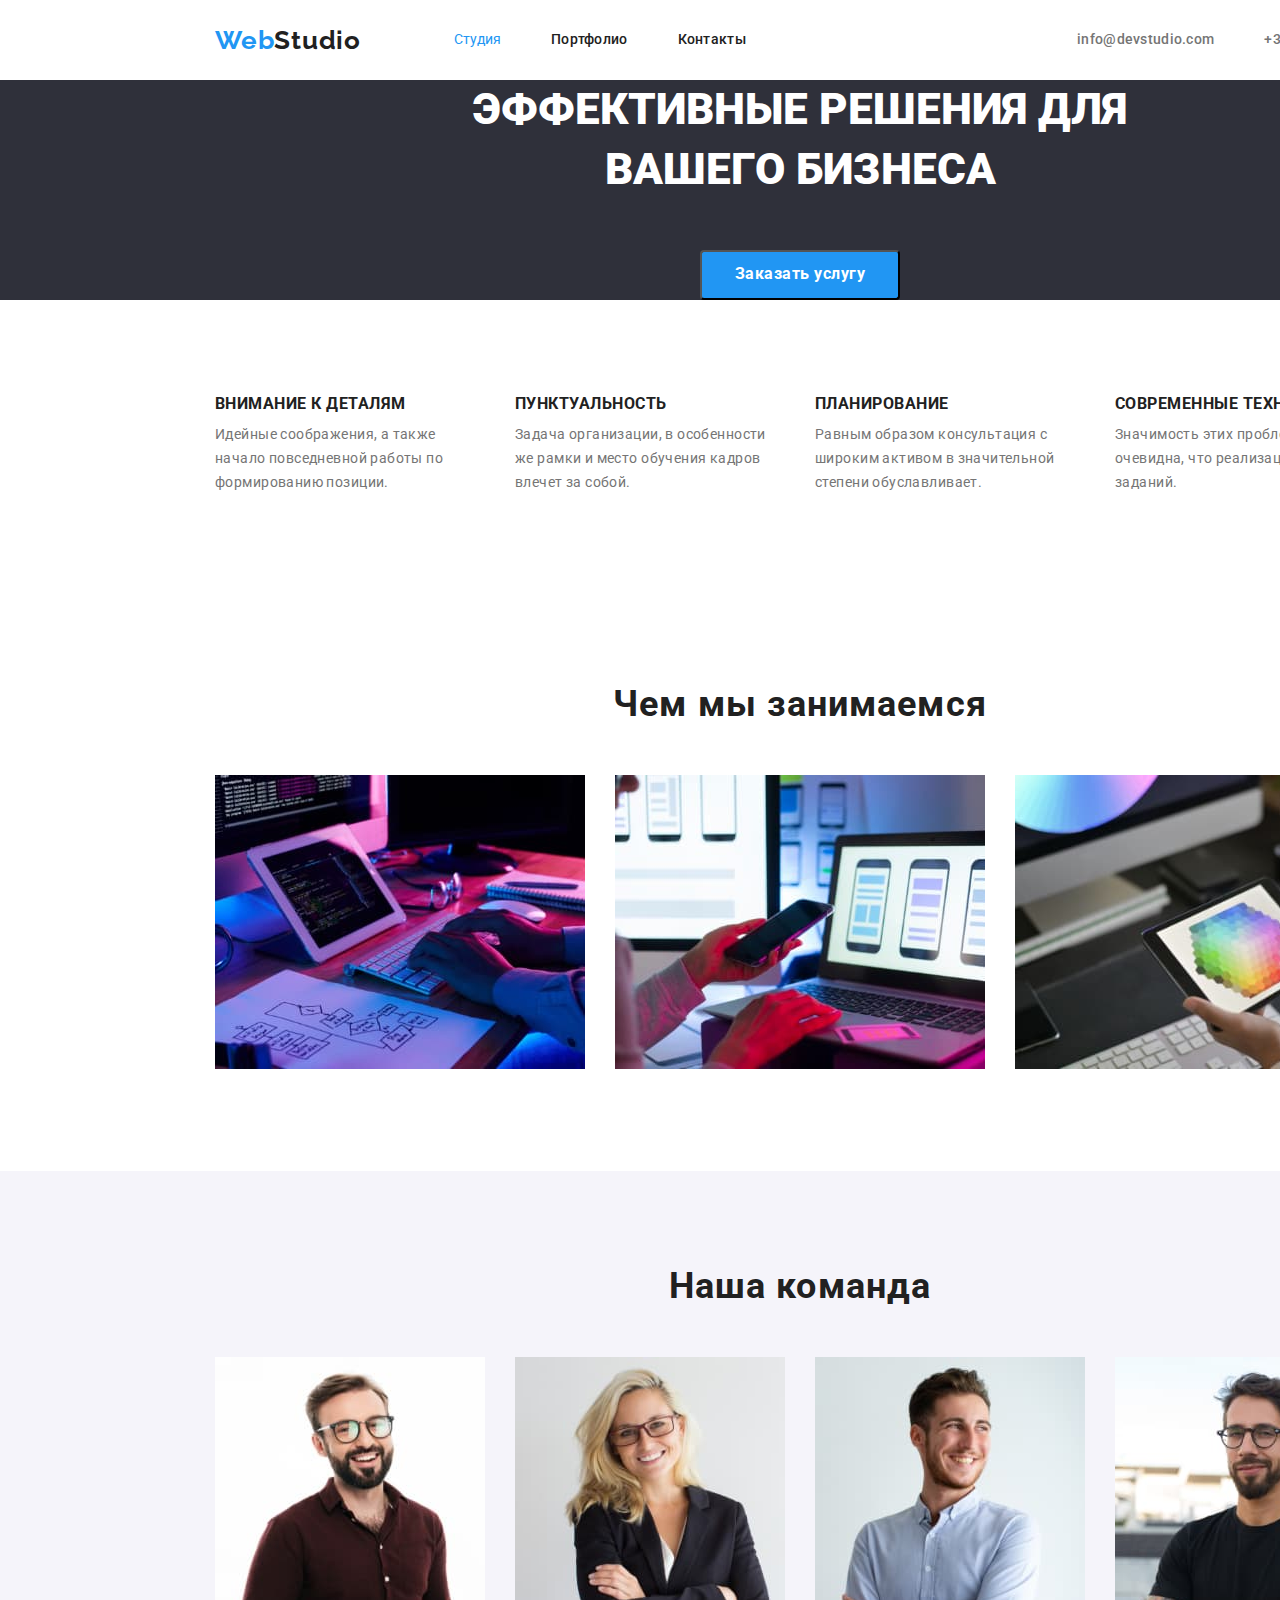
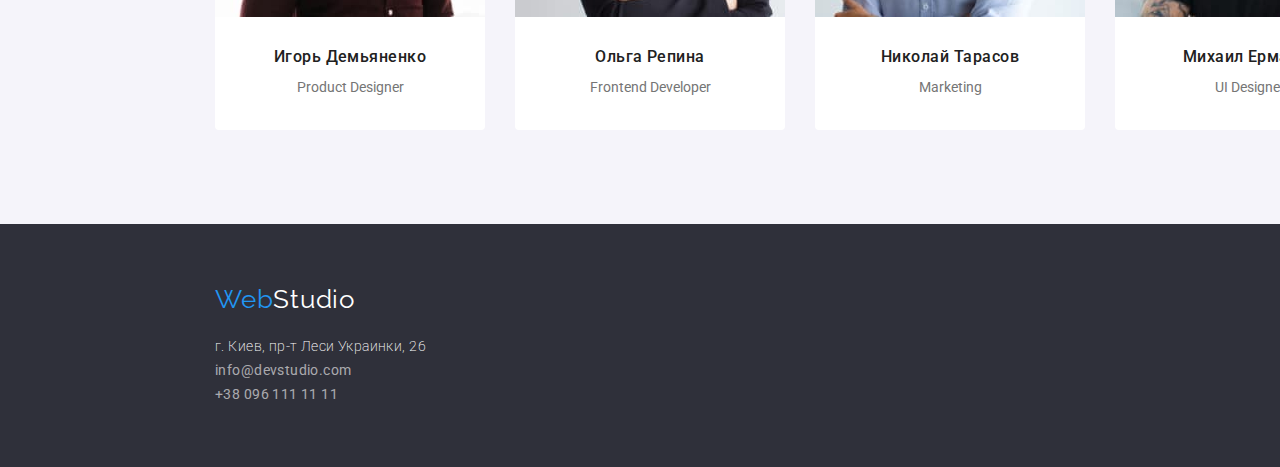
==== commit 3ba85bad: "исправляет ошибки" ====
--- a/index.html
+++ b/index.html
@@ -42,7 +42,7 @@
      </section>
      
     <!--features-->
-     <section class="section">
+     <section class="section-feature">
      <div class="container">
         <h2 class="visually-hidden">feature</h2>
         <ul class="feature-list">
@@ -140,7 +140,7 @@
 <address class="adress">
     <ul class="adress-list">
         <li class="adress-link">
-            <p>г. Киев, пр-т Леси Украинки, 26</p>
+            г. Киев, пр-т Леси Украинки, 26
         </li>
         <li class="adress-link"><a href="mailto:info@devstudio.com" class="link">info@devstudio.com</a></li>
         <li class="adress-link"><a href="tel:+380961111111" class="link">+38 096 111 11 11</a></li>
--- a/css/styles.css
+++ b/css/styles.css
@@ -54,7 +54,191 @@
   padding-left: 15px;
   padding-right: 15px;
   width: 1200px;
-  outline: 2px solid tomato;
+}
+
+.main-nav {
+  display: flex;
+  align-items: center;
+  justify-content: flex-start;
+}
+.header-site-nav {
+  display: flex;
+  margin-left: 93px;
+}
+
+.header-site-nav .link {
+  display: block;
+  padding-top: 32px;
+  padding-bottom: 32px;
+
+  color: var(--primary-text-color);
+  font-weight: 500;
+  font-size: 14px;
+  line-height: 1.14;
+  letter-spacing: 0.02em;
+  text-decoration: none;
+}
+
+.site-nav .link {
+  color: var(--primary-text-color);
+  font-weight: 500;
+  font-size: 14px;
+  line-height: 1.14;
+  letter-spacing: 0.02em;
+  text-decoration: none;
+}
+.header-site-nav .item {
+  color: var(--primary-text-color);
+  margin-right: 50px;
+}
+
+.header-site-nav .item:last-child {
+  margin-right: 0;
+}
+/*селектор соседа*/
+/*.site-nav .item + .item{
+  margin-left: 50;
+}
+/*селектор соседа*/
+
+.link:hover,
+.link:focus {
+  color: var(--accent-text-color);
+}
+
+.link-current {
+  color: var(--accent-text-color);
+  display: block;
+  padding-top: 32px;
+  padding-bottom: 32px;
+  font-size: 14px;
+  line-height: 1.14;
+}
+
+.auth-nav {
+  display: flex;
+  margin-left: auto;
+  padding-top: 32px;
+  padding-bottom: 32px;
+}
+
+.auth-nav .item + .item {
+  margin-left: 50px;
+}
+
+.auth-nav .link {
+  color: var(--title-text-color);
+  font-weight: 500;
+  font-size: 14px;
+  line-height: 1.14;
+  letter-spacing: 0.02em;
+}
+
+.link:hover,
+.link:focus {
+  color: var(--accent-text-color);
+}
+
+.list-item {
+  border-radius: 1px solid;
+  width: calc((100% - 60px) / 3);
+  display: block;
+  max-width: 100%;
+  height: auto;
+  margin-right: 30px;
+  margin-bottom: 30px;
+  margin-top: 0;
+  text-decoration: none;
+}
+
+.list-item:nth-child(3n) {
+  margin-right: 0;
+}
+
+.list-item:nth-last-child(-n + 3) {
+  margin-bottom: 0;
+}
+
+.portfolio {
+  margin-bottom: 94px;
+}
+.logo {
+  color: var(--primary-text-color);
+  font-weight: 700;
+  font-family: Raleway, sans-serif;
+  font-size: 26px;
+  line-height: 1.19;
+  letter-spacing: 0.03em;
+  text-decoration: none;
+}
+
+.logo-text-blue {
+  color: var(--accent-text-color);
+  font-family: Raleway, sans-serif;
+  font-size: 26px;
+  line-height: 1.19;
+  letter-spacing: 0.03em;
+  text-decoration: none;
+}
+
+.logo-text-white {
+  color: var(--primary-bg-color);
+}
+
+.hero {
+  background-color: var(--secondary-bg-color);
+  padding: auto;
+  text-align: center;
+}
+
+.hero-title {
+  display: block;
+  flex-wrap: wrap;
+  text-align: center;
+  width: 696px;
+  margin: 0 auto;
+  margin-bottom: 50px;
+
+  color: var(--hero-text-color);
+  font-weight: 900;
+  font-size: 44px;
+  line-height: 1.36;
+  text-transform: uppercase;
+}
+
+.button.primary {
+  color: var(--hero-text-color);
+  background-color: var(--accent-text-color);
+  font-weight: 700;
+  font-size: 16px;
+  line-height: 1.14;
+  min-width: 200px;
+
+  height: 50px;
+  display: inline-block;
+  border-radius: 4px;
+  padding: 10px 32px;
+
+  justify-content: center;
+}
+
+.button {
+  color: var(--primary-text-color);
+  background-color: var(--primary-bg-color);
+  font-family: inherit;
+  font-style: normal;
+  font-weight: 500;
+  font-size: 16px;
+  line-height: 1.63;
+  letter-spacing: 0.03em;
+  cursor: pointer;
+  border-radius: 4px;
+  min-width: 73px;
+  padding: 6px 22px;
+}
+.section-buttons {
+  padding-top: 94px;
+  padding-bottom: 94px;
 }
 
 .list {
@@ -67,117 +251,16 @@
   margin-top: 0;
 }
 
-.list-item {
-  width: calc((100% - 60px) / 3);
-  margin-right: 30px;
-  margin-bottom: 30px;
-  margin-top: 0;
-  text-decoration: none;
-  background-color: teal;
-}
-
-.list-item:nth-child(3n) {
-  margin-right: 0;
-}
-
-.list-item:nth-last-child(-n + 3) {
-  margin-bottom: 0;
-}
-
-.portfolio {
-  margin-bottom: 94px;
-}
-.logo {
-  padding-top: 24px;
-  padding-bottom: 24px;
-
-  color: var(--primary-text-color);
-  font-weight: 700;
-  font-family: Raleway, sans-serif;
-  font-size: 26px;
-  line-height: 1.19;
-  letter-spacing: 0.03em;
-  text-decoration: none;
-}
-
-.logo-text-blue {
-  color: var(--accent-text-color);
-  font-family: Raleway, sans-serif;
-  font-size: 26px;
-  line-height: 1.19;
-  letter-spacing: 0.03em;
-  text-decoration: none;
-}
-
-.logo-text-white {
-  color: var(--primary-bg-color);
-}
-
-.hero {
-  background-color: var(--secondary-bg-color);
-  padding: auto;
-  text-align: center;
-}
-
-.hero-title {
-  display: block;
-  flex-wrap: wrap;
-  text-align: center;
-  width: 696px;
-  margin: 0 auto;
+.img-item {
+  display: block;
+  max-width: 100%;
+  height: auto;
+}
+
+.button-list {
   margin-bottom: 50px;
-
-  color: var(--hero-text-color);
-  font-weight: 900;
-  font-size: 44px;
-  line-height: 1.36;
-  text-transform: uppercase;
-  background-color: red;
-}
-
-.button.primary {
-  color: var(--hero-text-color);
-  background-color: var(--accent-text-color);
-  font-weight: 700;
-  font-size: 16px;
-  line-height: 1.14;
-  min-width: 200px;
-
-  height: 50px;
-  display: inline-block;
-  border-radius: 4px;
-  padding: 10px 32px;
-
-  justify-content: center;
-}
-
-.button {
-  color: var(--primary-text-color);
-  background-color: var(--primary-bg-color);
-  font-family: inherit;
-  font-style: normal;
-  font-weight: 500;
-  font-size: 16px;
-  line-height: 1.63;
-  letter-spacing: 0.03em;
-  cursor: pointer;
-  border-radius: 4px;
-  min-width: 73px;
-  padding: 6px 22px;
-}
-.buttons {
-  margin-top: 94px;
-  padding-bottom: 94px;
-  width: 1600px;
-  background-color: tomato;
-  border: 1px solid #eeeeee;
-}
-
-.button-list {
-  padding-top: 94px;
-  padding-bottom: 34px;
-  margin-top: 0;
-  margin-bottom: 0;
+  margin-top: 0;
+
   list-style: none;
   display: flex;
   justify-content: center;
@@ -187,12 +270,31 @@
   margin-left: 8px;
 }
 
+.subject {
+  padding-top: 20px;
+  padding-bottom: 4px;
+  font-style: normal;
+  font-weight: bold;
+  font-size: 18px;
+  line-height: 36px;
+  letter-spacing: 0.06em;
+  color: var(--primary-text-color);
+}
+.subject-text {
+  padding-bottom: 20px;
+  font-size: 16px;
+  line-height: 30px;
+  letter-spacing: 0.03em;
+  color: var(--title-text-color);
+}
+
 .section.our-team {
-  padding-top: 94px;
+  margin-top: 94px;
+  padding-top: 0;
   padding-bottom: 94px;
 
   margin-bottom: 0;
-  background: teal;
+  background: var(--our-team-bg-color);
 }
 
 .section-our-title {
@@ -249,92 +351,13 @@
   text-align: center;
 }
 
-.main-nav {
-  display: flex;
-  align-items: center;
-  justify-content: flex-start;
-}
-.header-site-nav {
-  display: flex;
-  margin-left: 93px;
-}
-
-.header-site-nav .link {
-  display: block;
-  padding-top: 32px;
-  padding-bottom: 32px;
-
-  color: var(--primary-text-color);
-  font-weight: 500;
-  font-size: 14px;
-  line-height: 1.14;
-  letter-spacing: 0.02em;
-  text-decoration: none;
-}
-
-.site-nav .link {
-  color: var(--primary-text-color);
-  font-weight: 500;
-  font-size: 14px;
-  line-height: 1.14;
-  letter-spacing: 0.02em;
-  text-decoration: none;
-}
-.header-site-nav .item {
-  color: var(--primary-text-color);
-  margin-right: 50px;
-}
-
-.header-site-nav .item:last-child {
-  margin-right: 0;
-}
-/*селектор соседа*/
-/*.site-nav .item + .item{
-  margin-left: 50;
-}
-/*селектор соседа*/
-
-.link:hover,
-.link:focus {
-  color: var(--accent-text-color);
-}
-
-.link-current {
-  color: var(--accent-text-color);
-  display: block;
-  padding-top: 32px;
-  padding-bottom: 32px;
-  font-size: 14px;
-  line-height: 1.14;
-}
-
-.auth-nav {
-  display: flex;
-  margin-left: auto;
-  padding-top: 32px;
-  padding-bottom: 32px;
-}
-
-.auth-nav .item + .item {
-  margin-left: 50px;
-}
-
-.auth-nav .link {
-  color: var(--title-text-color);
-  font-weight: 500;
-  font-size: 14px;
-  line-height: 1.14;
-  letter-spacing: 0.02em;
-}
-
-.link:hover,
-.link:focus {
-  color: var(--accent-text-color);
-}
-
 /*features*/
 
 .section {
+  padding-bottom: 94px;
+}
+
+.section-feature {
   padding-top: 94px;
   padding-bottom: 94px;
 }
@@ -350,7 +373,6 @@
   line-height: 1.14;
   letter-spacing: 0.03em;
   list-style: none;
-  background-color: aqua;
 }
 
 .feature-list-text {
@@ -454,17 +476,17 @@
 }
 
 .adress-list {
-  display: inline-block;
+  text-align: left;
   margin: 0;
   list-style: none;
-
-  margin-right: auto;
-  margin-bottom: 20px;
+  padding-bottom: 60px;
+  padding-left: 0;
   margin-left: 0;
 }
 
 .adress-logo {
   display: block;
+  text-align: left;
   padding-top: 60px;
   padding-bottom: 20px;
   color: var(--accent-text-color);
@@ -480,7 +502,6 @@
 }
 
 .adress-link {
-  display: inline-block;
   margin: 0;
 }
 
@@ -496,18 +517,3 @@
 .link:focus {
   color: var(--accent-text-color);
 }
-
-.subject {
-  font-style: normal;
-  font-weight: bold;
-  font-size: 18px;
-  line-height: 36px;
-  letter-spacing: 0.06em;
-  color: var(--primary-text-color);
-}
-.subject-text {
-  font-size: 16px;
-  line-height: 30px;
-  letter-spacing: 0.03em;
-  color: var(--title-text-color);
-}
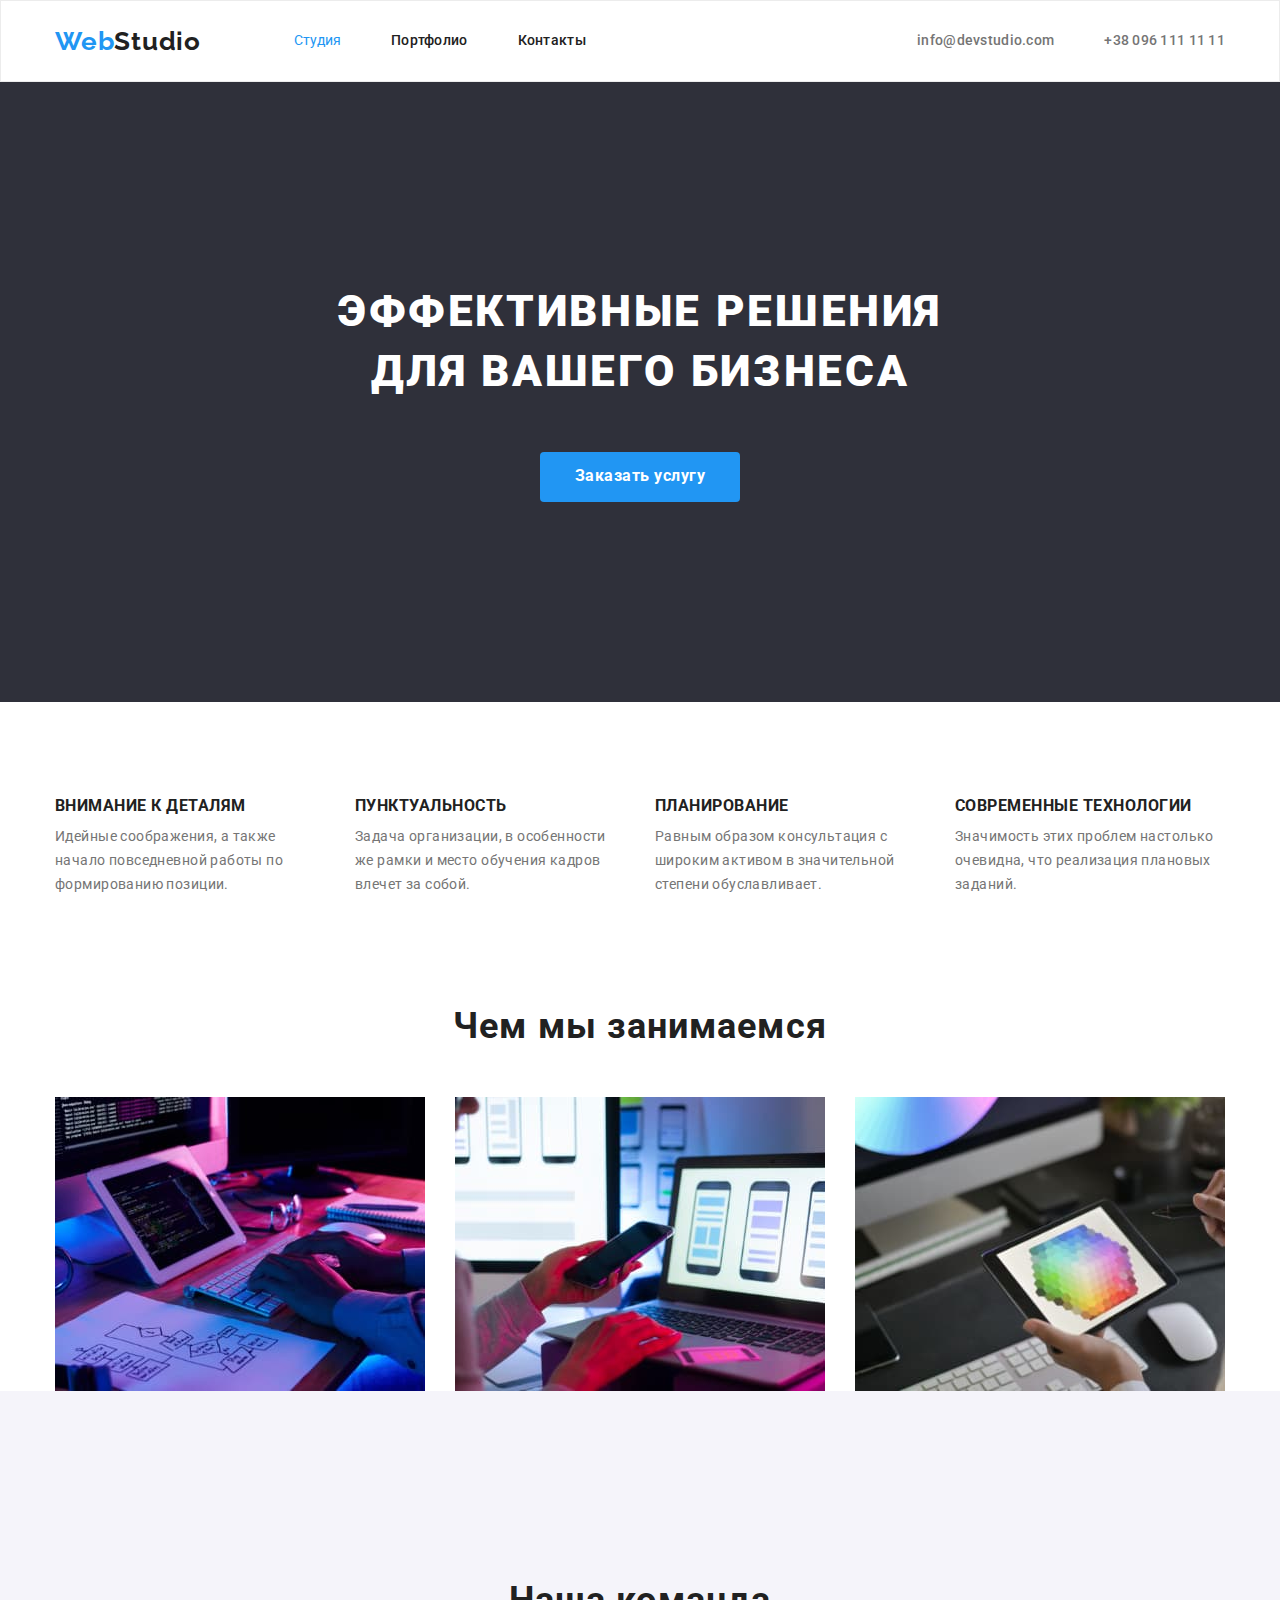
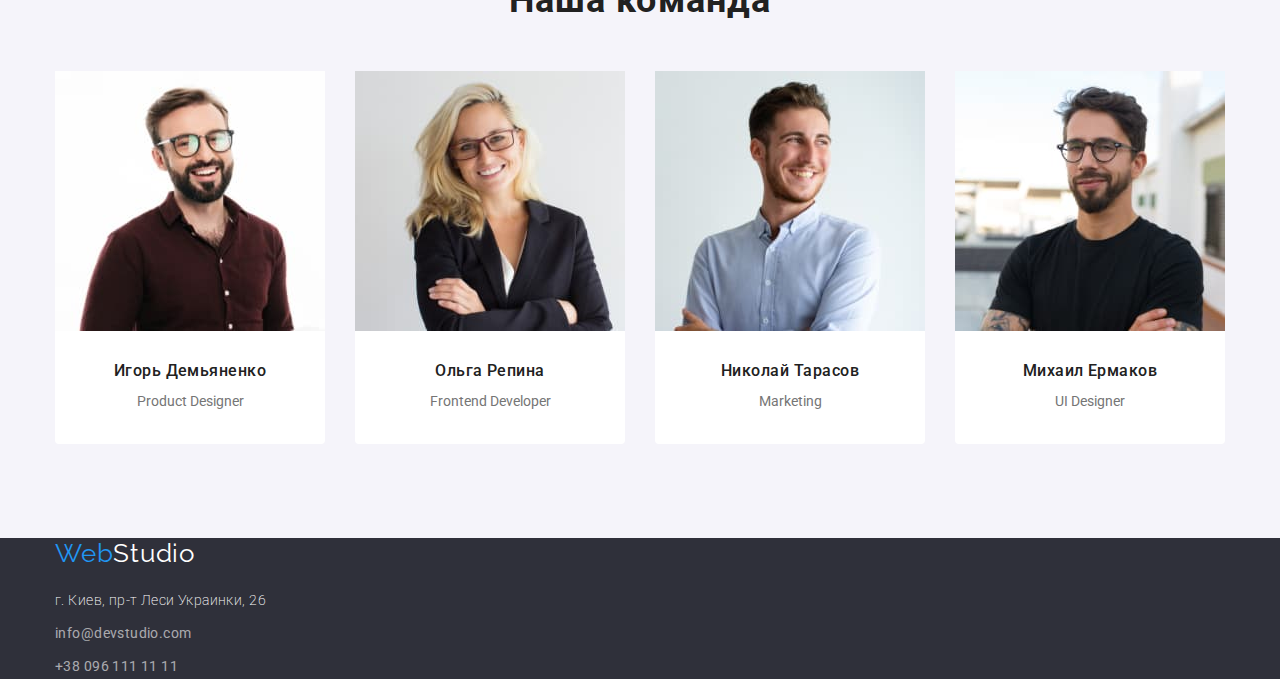
==== commit 3306d412: "исправляет ошибки" ====
--- a/index.html
+++ b/index.html
@@ -73,13 +73,13 @@
     <h2 class="section-about-title">Чем мы занимаемся</h2>
     <ul class="list">
         <li class="about-item">
-            <img src="./images/box1.jpg" alt="работа с одной клавиатуры на ПК и планшете" width="370">
+            <img class="about-title-img" src="./images/box1.jpg" alt="работа с одной клавиатуры на ПК и планшете" width="370">
         </li>
         <li class="about-item">
-            <img src="./images/box2.jpg" alt="синхронизация телефона и ноутбука" width="370">
+            <img class="about-title-img" src="./images/box2.jpg" alt="синхронизация телефона и ноутбука" width="370">
         </li>
         <li class="about-item">
-            <img src="./images/box3.jpg" alt="изображение на планшете" width="370">
+            <img class="about-title-img" src="./images/box3.jpg" alt="изображение на планшете" width="370">
         </li>
     </ul>
 </div>
@@ -88,7 +88,7 @@
 
 <!--our team-->
 
-<section class="section our-team">
+<section class="section-our-team">
     <div class="container">
        
         <h2 class="section-our-title">Наша команда</h2>
@@ -133,9 +133,9 @@
 <footer class="footer">
 <!--adres-->
 <div class="container">
-    <div class="adress-logo">
-        <a href="WebStudio" class="logo-text-blue">Web<span class="logo-text-white">Studio</span></a>
-    </div>
+    
+        <a href="WebStudio" class="adress-logo logo-text-blue">Web<span class="logo-text-white">Studio</span></a>
+    
     
 <address class="adress">
     <ul class="adress-list">
--- a/css/styles.css
+++ b/css/styles.css
@@ -49,11 +49,15 @@
 
 .container {
   text-align: center;
-  margin-left: 200px;
-  margin-right: 200px;
+  margin: 0 auto;
+
   padding-left: 15px;
   padding-right: 15px;
   width: 1200px;
+}
+
+.page-header {
+  border: 1px solid #ececec;
 }
 
 .main-nav {
@@ -70,7 +74,6 @@
   display: block;
   padding-top: 32px;
   padding-bottom: 32px;
-
   color: var(--primary-text-color);
   font-weight: 500;
   font-size: 14px;
@@ -163,6 +166,8 @@
   margin-bottom: 94px;
 }
 .logo {
+  padding-top: 24px;
+  padding-bottom: 24px;
   color: var(--primary-text-color);
   font-weight: 700;
   font-family: Raleway, sans-serif;
@@ -187,18 +192,17 @@
 
 .hero {
   background-color: var(--secondary-bg-color);
-  padding: auto;
+  padding: 200px 0;
   text-align: center;
 }
 
 .hero-title {
-  display: block;
   flex-wrap: wrap;
   text-align: center;
   width: 696px;
   margin: 0 auto;
   margin-bottom: 50px;
-
+  letter-spacing: 0.06em;
   color: var(--hero-text-color);
   font-weight: 900;
   font-size: 44px;
@@ -213,7 +217,7 @@
   font-size: 16px;
   line-height: 1.14;
   min-width: 200px;
-
+  border: 0;
   height: 50px;
   display: inline-block;
   border-radius: 4px;
@@ -232,6 +236,7 @@
   line-height: 1.63;
   letter-spacing: 0.03em;
   cursor: pointer;
+  border: 0;
   border-radius: 4px;
   min-width: 73px;
   padding: 6px 22px;
@@ -257,9 +262,18 @@
   height: auto;
 }
 
+.list-btn {
+  border: 1px solid #eeeeee;
+  box-sizing: border-box;
+  display: block;
+  padding: 20px 24px;
+  text-align: left;
+}
+
 .button-list {
   margin-bottom: 50px;
   margin-top: 0;
+  padding: 0;
 
   list-style: none;
   display: flex;
@@ -271,7 +285,6 @@
 }
 
 .subject {
-  padding-top: 20px;
   padding-bottom: 4px;
   font-style: normal;
   font-weight: bold;
@@ -281,19 +294,16 @@
   color: var(--primary-text-color);
 }
 .subject-text {
-  padding-bottom: 20px;
   font-size: 16px;
   line-height: 30px;
   letter-spacing: 0.03em;
   color: var(--title-text-color);
 }
 
-.section.our-team {
-  margin-top: 94px;
-  padding-top: 0;
+.section-our-team {
+  padding-top: 94px;
   padding-bottom: 94px;
 
-  margin-bottom: 0;
   background: var(--our-team-bg-color);
 }
 
@@ -306,7 +316,7 @@
   text-align: center;
   letter-spacing: 0.03em;
   margin-top: 0;
-  margin-bottom: 50px;
+  padding-bottom: 50px;
 }
 
 .item-team {
@@ -330,8 +340,8 @@
 }
 
 .our-team-card {
-  display: inline;
-  padding: 0;
+  display: block;
+  padding: 30px 32px;
 }
 
 .our-team-name {
@@ -340,14 +350,12 @@
   font-size: 16px;
   line-height: 1.19;
   letter-spacing: 0.03em;
-  margin-top: 30px;
+  margin-bottom: 10px;
 
   text-align: center;
 }
 
 .our-team-text {
-  margin-top: 10px;
-  margin-bottom: 30px;
   text-align: center;
 }
 
@@ -366,7 +374,7 @@
   display: flex;
   flex-wrap: wrap;
   margin-top: 0;
-  margin-bottom: 94px;
+
   padding-left: 0;
   color: var(--primary-text-color);
   font-weight: 700;
@@ -439,6 +447,12 @@
 
 .about-item:last-child {
   margin-right: 0;
+}
+
+.about-title-img {
+  display: block;
+  max-width: 100%;
+  height: auto;
 }
 
 .title {
@@ -479,7 +493,7 @@
   text-align: left;
   margin: 0;
   list-style: none;
-  padding-bottom: 60px;
+
   padding-left: 0;
   margin-left: 0;
 }
@@ -487,8 +501,7 @@
 .adress-logo {
   display: block;
   text-align: left;
-  padding-top: 60px;
-  padding-bottom: 20px;
+  margin-bottom: 20px;
   color: var(--accent-text-color);
   font-family: Raleway, sans-serif;
   font-style: normal;
@@ -502,7 +515,11 @@
 }
 
 .adress-link {
-  margin: 0;
+  margin-bottom: 9px;
+}
+
+.adress-link:last-child {
+  margin-bottom: 0;
 }
 
 .link {
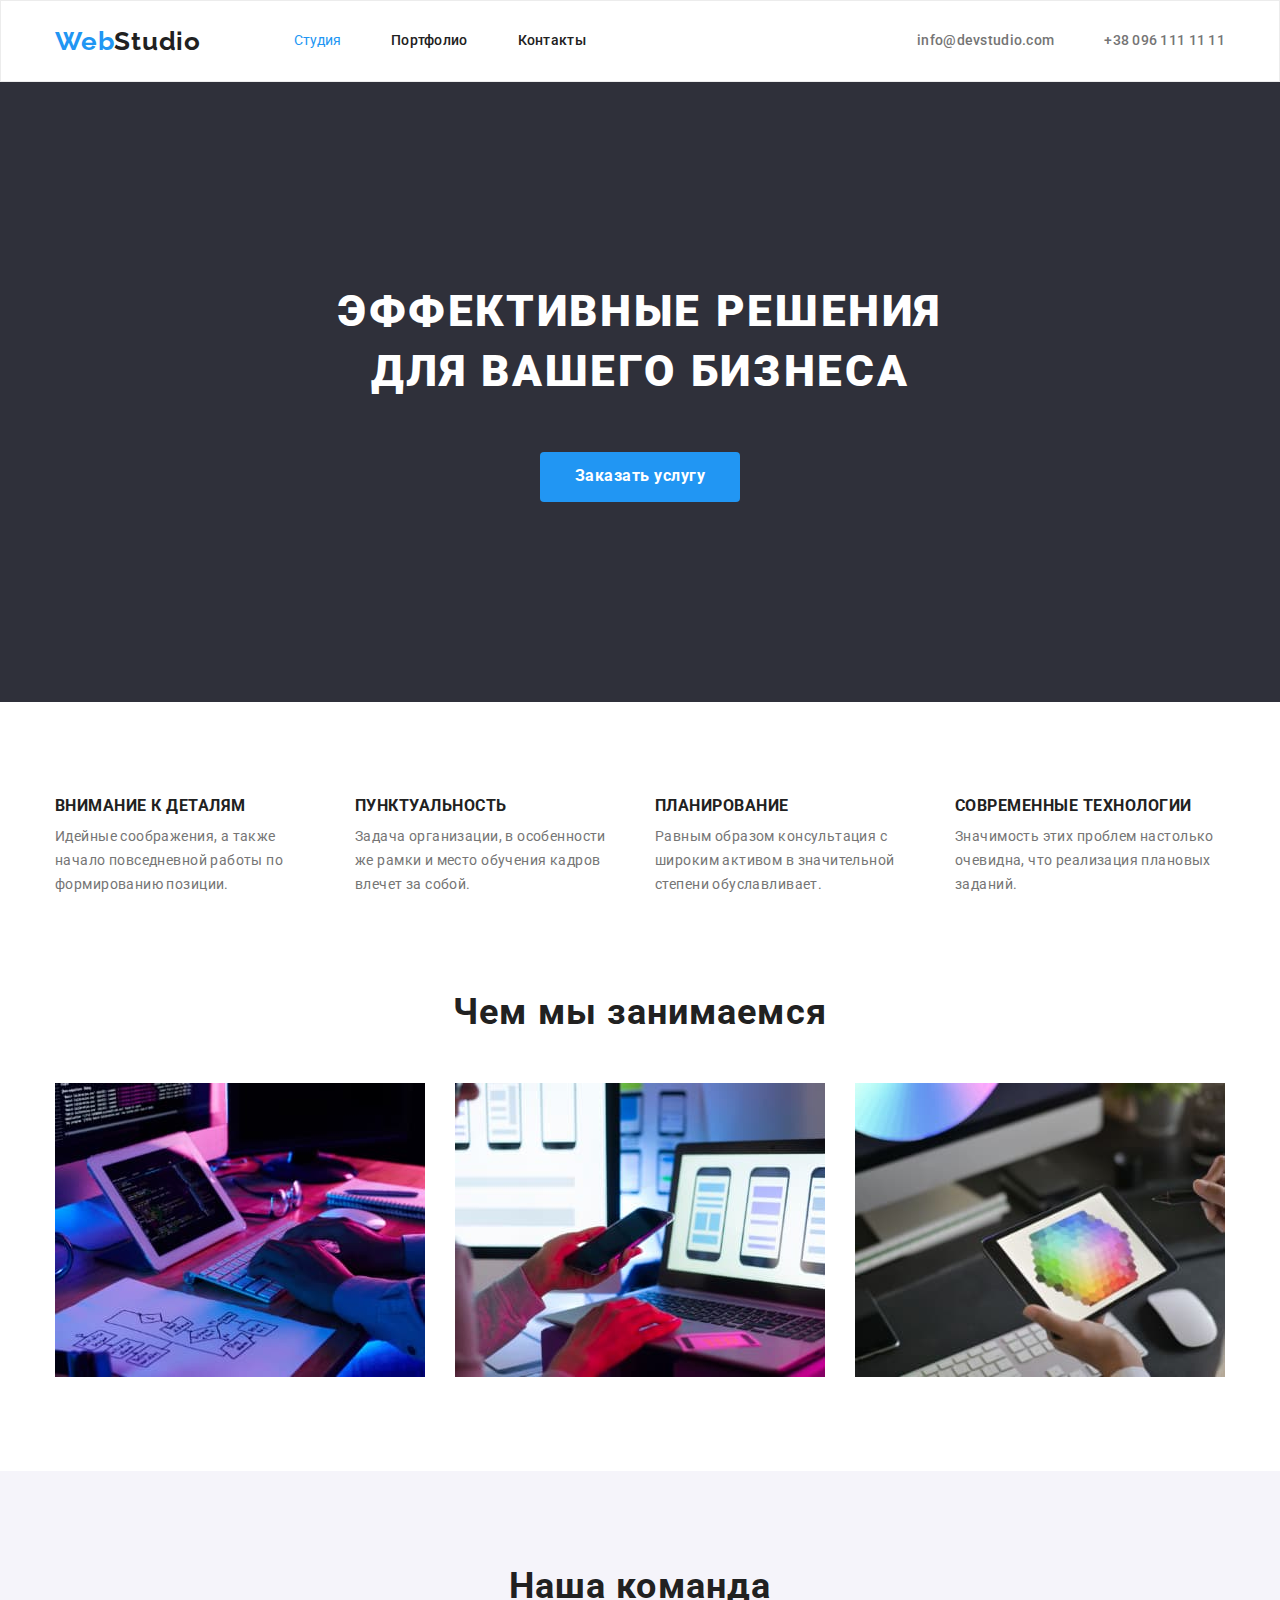
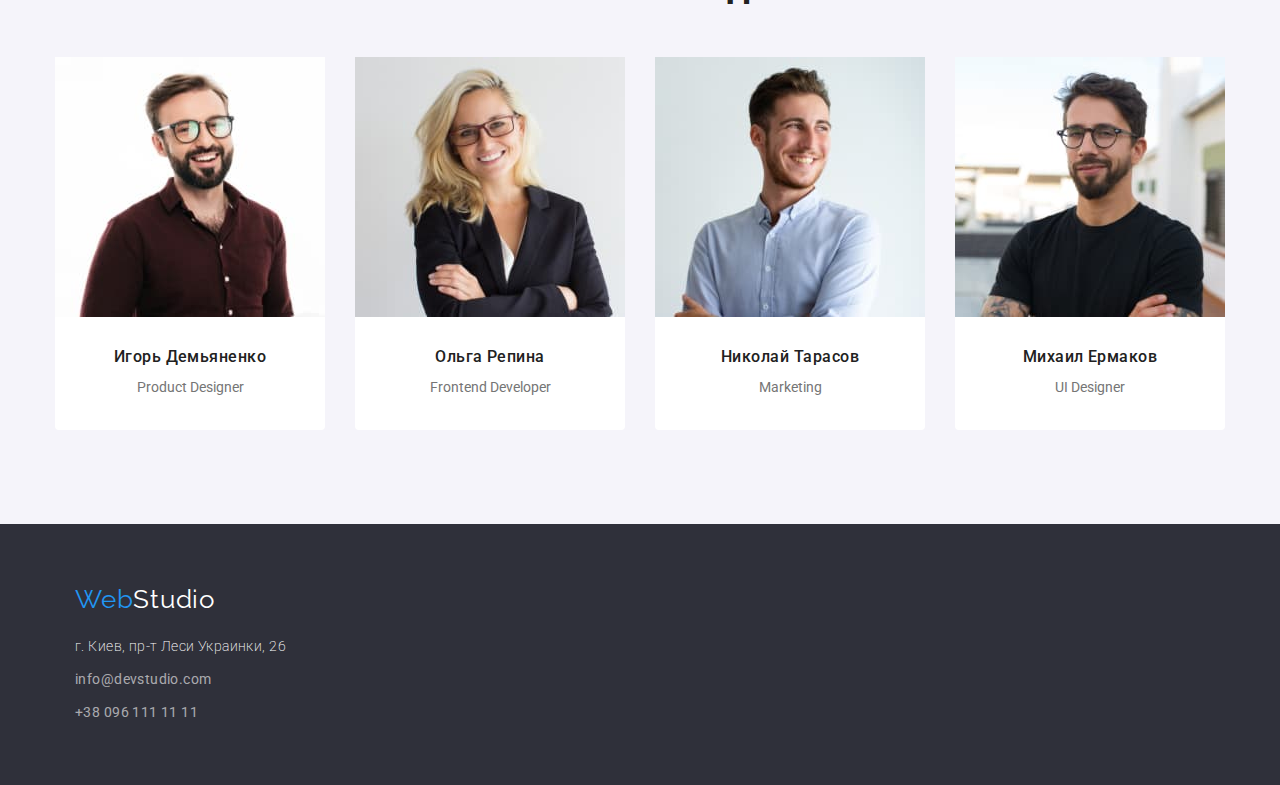
==== commit 7b33c1d5: "исправляет ошибки" ====
--- a/index.html
+++ b/index.html
@@ -25,8 +25,8 @@
             <li class="item"><a href="" class="link">Контакты</a></li>
       </ul>
       <ul class="auth-nav list">
-        <li class="item"><a href="mailto:info@devstudio.com" class="link">info@devstudio.com</a></li>
-        <li class="item"><a href="tel:+380961111111" class="link">+38 096 111 11 11</a></li>
+        <li class="item"><a href="mailto:info@devstudio.com" class="link nav">info@devstudio.com</a></li>
+        <li class="item"><a href="tel:+380961111111" class="link nav">+38 096 111 11 11</a></li>
       </ul>
     </nav>
    
--- a/css/styles.css
+++ b/css/styles.css
@@ -6,6 +6,7 @@
   --primary-bg-color: white;
   --secondary-bg-color: #2f303a;
   --our-team-bg-color: #f5f4fa;
+  --button-bg-color: #f5f4fa;
 }
 
 body {
@@ -90,6 +91,12 @@
   letter-spacing: 0.02em;
   text-decoration: none;
 }
+
+.link.nav {
+  display: block;
+  padding-top: 32px;
+  padding-bottom: 32px;
+}
 .header-site-nav .item {
   color: var(--primary-text-color);
   margin-right: 50px;
@@ -142,29 +149,10 @@
   color: var(--accent-text-color);
 }
 
-.list-item {
-  border-radius: 1px solid;
-  width: calc((100% - 60px) / 3);
-  display: block;
-  max-width: 100%;
-  height: auto;
-  margin-right: 30px;
-  margin-bottom: 30px;
-  margin-top: 0;
-  text-decoration: none;
-}
-
-.list-item:nth-child(3n) {
-  margin-right: 0;
-}
-
-.list-item:nth-last-child(-n + 3) {
-  margin-bottom: 0;
-}
-
 .portfolio {
   margin-bottom: 94px;
 }
+
 .logo {
   padding-top: 24px;
   padding-bottom: 24px;
@@ -228,7 +216,7 @@
 
 .button {
   color: var(--primary-text-color);
-  background-color: var(--primary-bg-color);
+  background-color: var(--button-bg-color);
   font-family: inherit;
   font-style: normal;
   font-weight: 500;
@@ -256,10 +244,35 @@
   margin-top: 0;
 }
 
-.img-item {
+.list-item {
+  border-radius: 1px solid;
+  width: calc((100% - 60px) / 3);
   display: block;
   max-width: 100%;
   height: auto;
+  margin-right: 30px;
+  margin-bottom: 30px;
+  margin-top: 0;
+  text-decoration: none;
+}
+
+.list-item:nth-child(3n) {
+  margin-right: 0;
+}
+
+.list-item:nth-last-child(-n + 3) {
+  margin-bottom: 0;
+}
+
+.img-item {
+  display: block;
+  max-width: 100%;
+  height: auto;
+}
+
+.img-item :hover,
+.img-item :focus {
+  filter: drop-shadow(0px 4px 4px rgba(0, 0, 0, 0.25));
 }
 
 .list-btn {
@@ -308,7 +321,6 @@
 }
 
 .section-our-title {
-  padding-top: 94px;
   color: var(--primary-text-color);
   font-weight: bold;
   font-size: 36px;
@@ -316,7 +328,7 @@
   text-align: center;
   letter-spacing: 0.03em;
   margin-top: 0;
-  padding-bottom: 50px;
+  margin-bottom: 50px;
 }
 
 .item-team {
@@ -374,7 +386,7 @@
   display: flex;
   flex-wrap: wrap;
   margin-top: 0;
-
+  margin-bottom: 0;
   padding-left: 0;
   color: var(--primary-text-color);
   font-weight: 700;
@@ -424,7 +436,7 @@
   margin-right: 30px;*/
 
 .section-about {
-  padding-bottom: 94;
+  padding-bottom: 94px;
 }
 
 .section-about-title {
@@ -475,6 +487,7 @@
 }
 
 .footer {
+  padding: 60px;
   text-align: left;
   background-color: var(--secondary-bg-color);
 }
